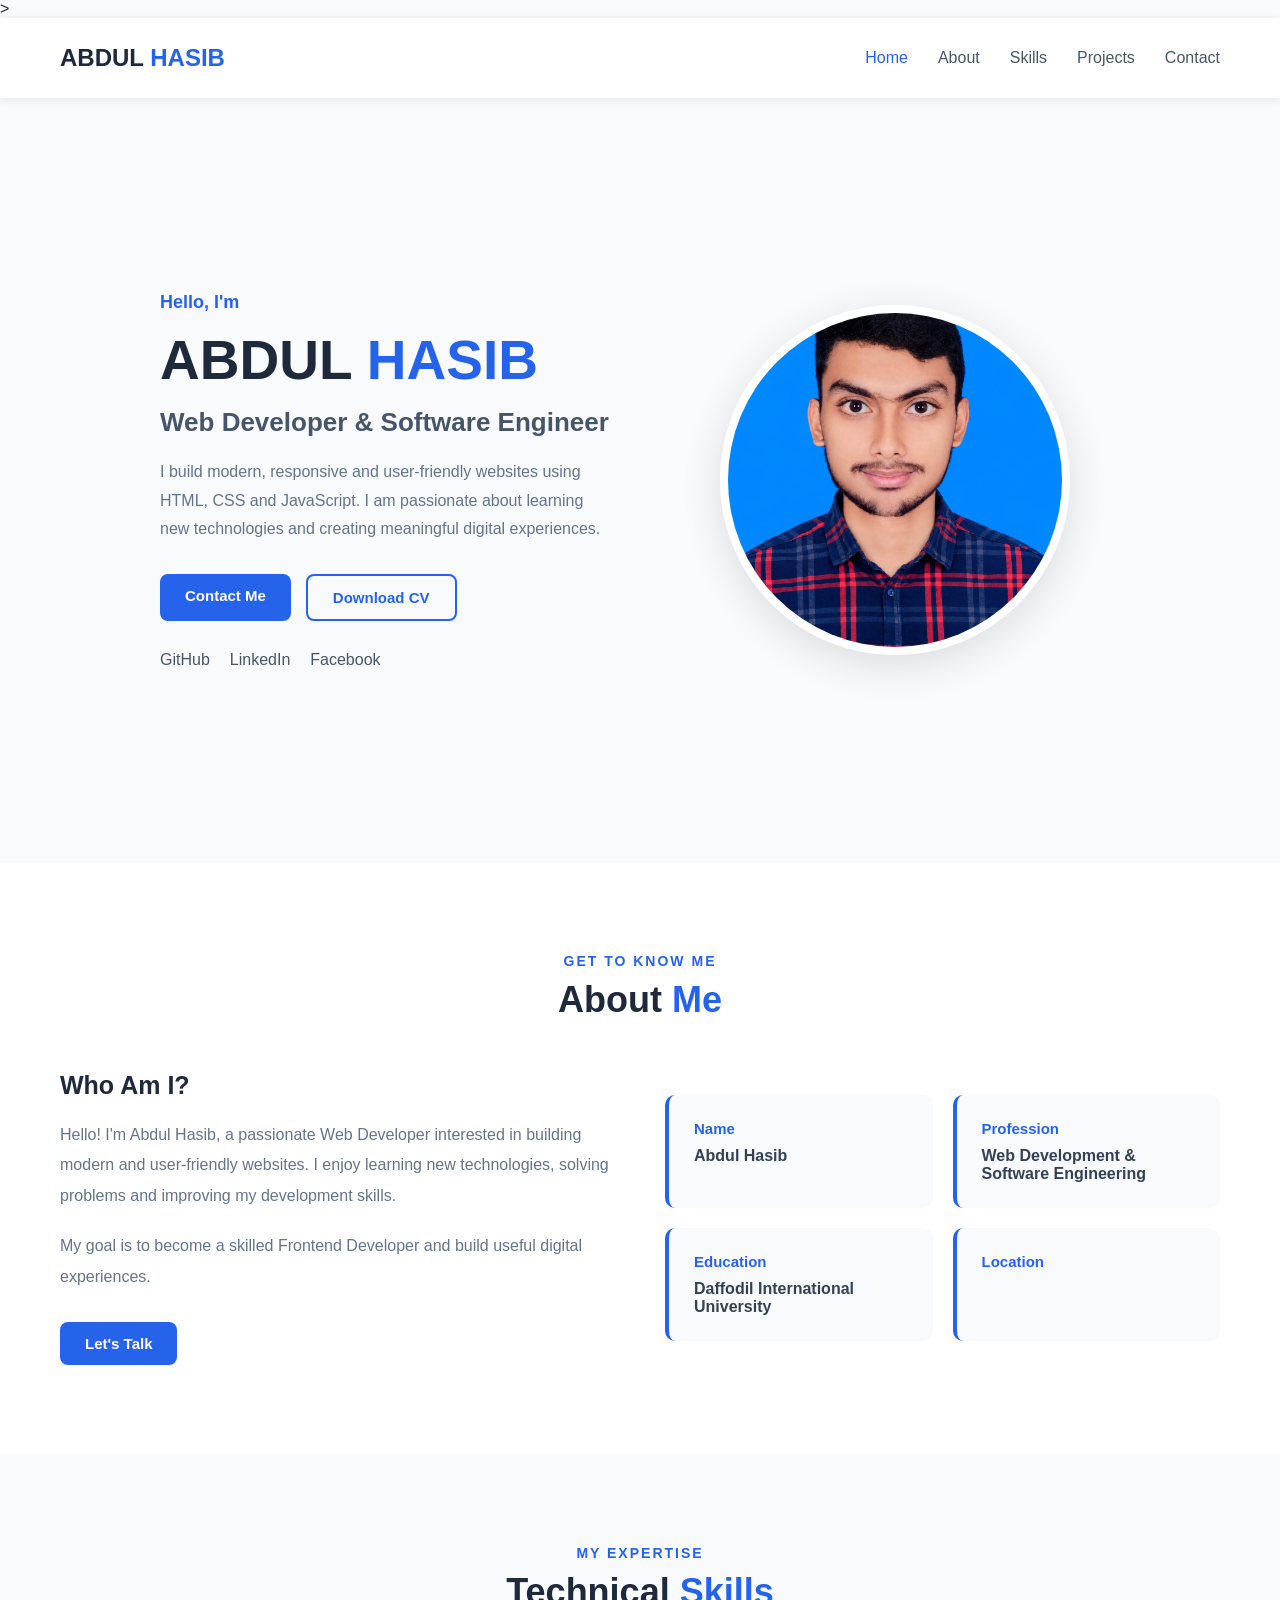
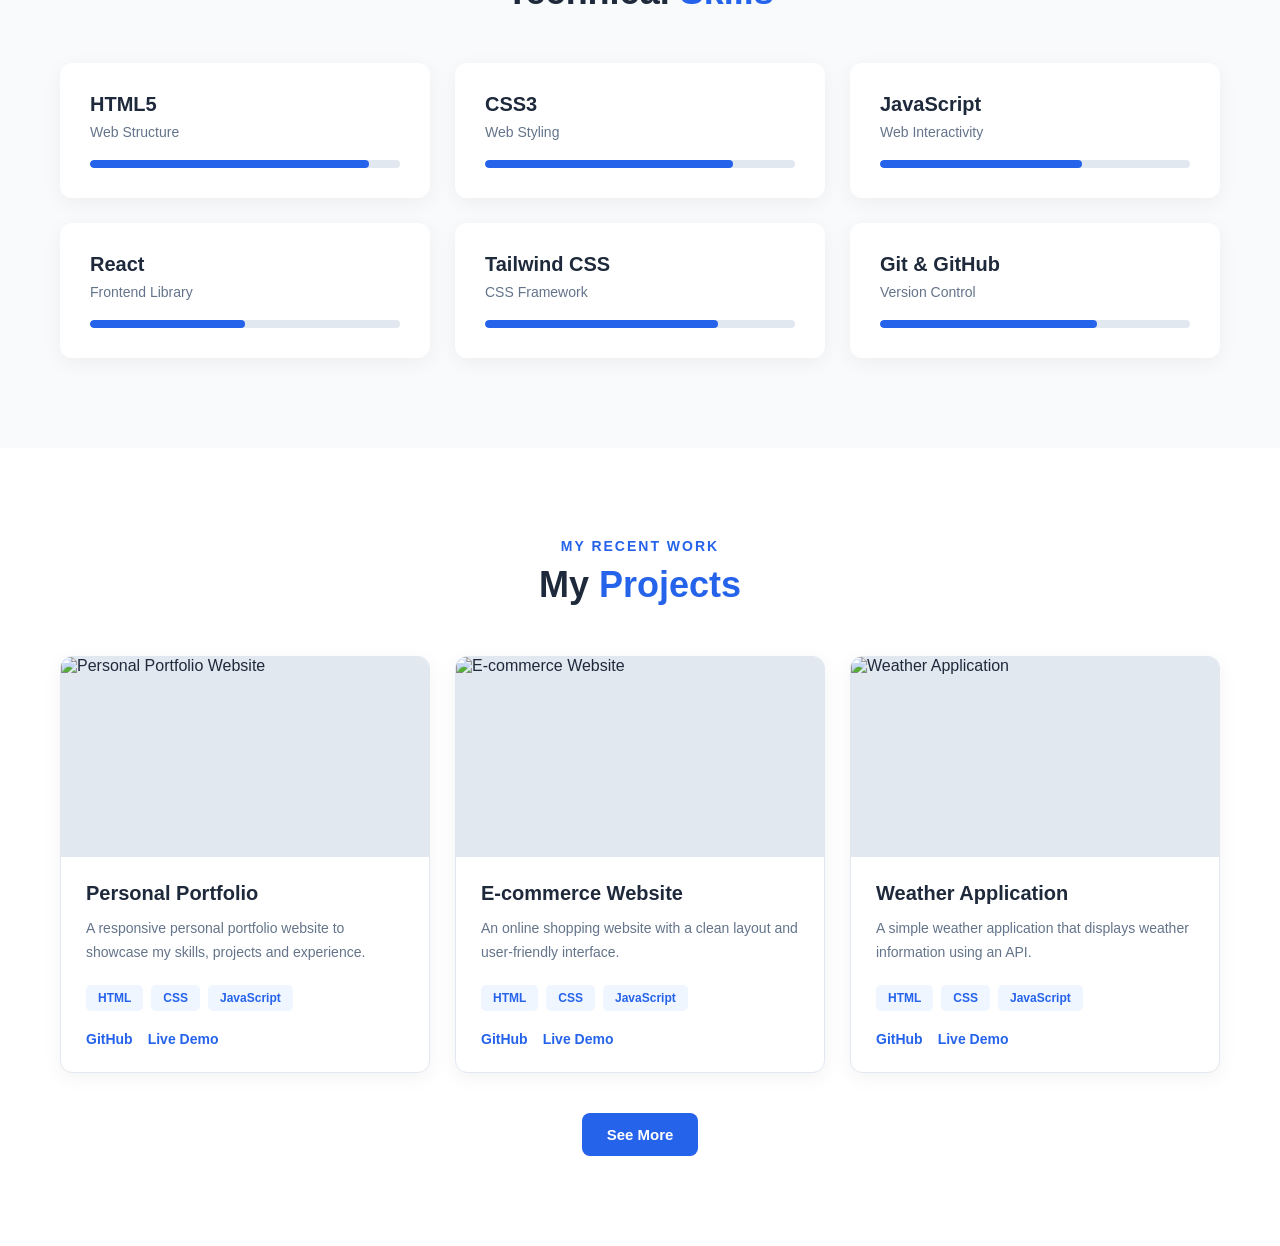
==== index.html @ dcef7f65 "first-git" ====
<!DOCTYPE html>
<html lang="en">

<head>>
    <meta charset="UTF-8">
    <meta name="viewport" content="width=device-width, initial-scale=1.0">
    <title>Abdul Hasib | Portfolio</title>
    <link rel="stylesheet" href="css/style.css">
    <link rel="icon" href="assets/images/favicon.png">

</head>

<body>

    <!-- Website Header -->
<header class="header">
    <nav class="navbar container">

        <!-- Logo -->
        <a href="#" class="logo">
            ABDUL <span>HASIB</span>
        </a>

        <!-- Navigation Menu -->
        <ul class="nav-menu" id="nav-menu">

            <li>
                <a href="#home" class="nav-link active">Home</a>
            </li>

            <li>
                <a href="#about" class="nav-link">About</a>
            </li>

            <li>
                <a href="#skills" class="nav-link">Skills</a>
            </li>

            <li>
                <a href="#projects" class="nav-link">Projects</a>
            </li>

            <li>
                <a href="#contact" class="nav-link">Contact</a>
            </li>

        </ul>

        <!-- Mobile Menu Button -->
        <button class="menu-toggle" id="menu-toggle" aria-label="Toggle navigation" aria-expanded="false">
            ☰
        </button>

    </nav>
</header>

    <!-- Main Content -->
<main>

    <!-- Hero Section -->
    <section class="hero" id="home">

        <div class="container hero-container">

            <!-- Hero Content -->
            <div class="hero-content">

                <p class="hero-greeting">
                    Hello, I'm
                </p>

                <h1>
                    ABDUL <span>HASIB</span>
                </h1>

                <h2>
                Web Developer & Software Engineer
                </h2>

                <p class="hero-description">
                    I build modern, responsive and user-friendly
                    websites using HTML, CSS and JavaScript.
                    I am passionate about learning new technologies
                    and creating meaningful digital experiences.
                </p>

                <!-- Hero Buttons -->
                <div class="hero-buttons">

                    <a href="#contact" class="btn btn-primary">
                        Contact Me
                    </a>

                    <a href="assets/hasib-resume.pdf" class="btn btn-outline" download>
                        Download CV
                    </a>

                </div>

                <!-- Social Links -->
                <div class="social-links">

                    <a href="https://github.com/" target="_blank" rel="noopener noreferrer">
                        GitHub
                    </a>

                    <a href="https://linkedin.com/" target="_blank" rel="noopener noreferrer">
                        LinkedIn
                    </a>

                    <a href="https://facebook.com/" target="_blank" rel="noopener noreferrer">
                        Facebook
                    </a>

                </div>

            </div>

            <!-- Hero Image -->
            <div class="hero-image">

                <img src="assets/images/profile.png" alt="Abdul Hasib Profile Picture">

            </div>

        </div>

    </section>

    <!-- About Section -->
    <section class="about section" id="about">
    
        <div class="container">
    
            <div class="section-heading">
                <p>GET TO KNOW ME</p>
                <h2>About <span>Me</span></h2>
            </div>
    
            <div class="about-content">
    
                <!-- About Text -->
                <div class="about-text">
    
                    <h3>Who Am I?</h3>
    
                    <p>
                        Hello! I'm Abdul Hasib, a passionate Web Developer
                        interested in building modern and user-friendly
                        websites.
    
                        I enjoy learning new technologies, solving problems
                        and improving my development skills.
                    </p>
    
                    <p>
                        My goal is to become a skilled Frontend Developer
                        and build useful digital experiences.
                    </p>
    
                    <a href="#contact" class="btn btn-primary">
                        Let's Talk
                    </a>
    
                </div>
    
                <!-- Personal Information -->
                <div class="about-info">
    
                    <div class="info-item">
                        <h4>Name</h4>
                        <p>Abdul Hasib</p>
                    </div>
    
                    <div class="info-item">
                        <h4>Profession</h4>
                        <p>Web Development & Software Engineering</p>
                    </div>
    
                    <div class="info-item">
                        <h4>Education</h4>
                        <p>Daffodil International University</p>
                    </div>
    
                    <div class="info-item">
                        <h4>Location</h4>
                    </div>
    
                </div>
    
            </div>
    
        </div>
    
    </section>
    <!-- Skills Section -->
    <section class="skills section" id="skills">
    
        <div class="container">
    
            <div class="section-heading">
                <p>MY EXPERTISE</p>
                <h2>Technical <span>Skills</span></h2>
            </div>
    
            <div class="skills-container">
    
                <!-- HTML -->
                <div class="skill-card">
                    <h3>HTML5</h3>
                    <p>Web Structure</p>
    
                    <div class="skill-bar">
                        <div class="skill-progress html"></div>
                    </div>
                </div>
    
                <!-- CSS -->
                <div class="skill-card">
                    <h3>CSS3</h3>
                    <p>Web Styling</p>
    
                    <div class="skill-bar">
                        <div class="skill-progress css"></div>
                    </div>
                </div>
    
                <!-- JavaScript -->
                <div class="skill-card">
                    <h3>JavaScript</h3>
                    <p>Web Interactivity</p>
    
                    <div class="skill-bar">
                        <div class="skill-progress javascript"></div>
                    </div>
                </div>
    
                <!-- React -->
                <div class="skill-card">
                    <h3>React</h3>
                    <p>Frontend Library</p>
    
                    <div class="skill-bar">
                        <div class="skill-progress react"></div>
                    </div>
                </div>
    
                <!-- Tailwind CSS -->
                <div class="skill-card">
                    <h3>Tailwind CSS</h3>
                    <p>CSS Framework</p>
    
                    <div class="skill-bar">
                        <div class="skill-progress tailwind"></div>
                    </div>
                </div>
    
                <!-- Git & GitHub -->
                <div class="skill-card">
                    <h3>Git & GitHub</h3>
                    <p>Version Control</p>
    
                    <div class="skill-bar">
                        <div class="skill-progress github"></div>
                    </div>
                </div>
    
            </div>
    
        </div>
    
    </section>
<!-- Projects Section -->
<section class="projects section" id="projects">

    <div class="container">

        <!-- Section Heading -->
        <div class="section-heading">
            <p>MY RECENT WORK</p>
            <h2>My <span>Projects</span></h2>
        </div>

        <!-- Projects Container -->
        <div class="projects-container">

            <!-- Project 1 -->
            <div class="project-card">

                <div class="project-image">
                    <img src="assets/images/project-1.jpg" alt="Personal Portfolio Website">
                </div>

                <div class="project-content">
                    <h3>Personal Portfolio</h3>

                    <p>
                        A responsive personal portfolio website
                        to showcase my skills, projects and experience.
                    </p>

                    <div class="project-tags">
                        <span>HTML</span>
                        <span>CSS</span>
                        <span>JavaScript</span>
                    </div>

                    <div class="project-links">
                        <a href="https://github.com/" target="_blank" rel="noopener noreferrer">GitHub</a>

                        <a href="#" target="_blank" rel="noopener noreferrer">Live Demo</a>
                    </div>
                </div>

            </div>

            <!-- Project 2 -->
            <div class="project-card">

                <div class="project-image">
                    <img src="assets/images/project-2.jpg" alt="E-commerce Website">
                </div>

                <div class="project-content">
                    <h3>E-commerce Website</h3>

                    <p>
                        An online shopping website with a clean
                        layout and user-friendly interface.
                    </p>

                    <div class="project-tags">
                        <span>HTML</span>
                        <span>CSS</span>
                        <span>JavaScript</span>
                    </div>

                    <div class="project-links">
                        <a href="https://github.com/" target="_blank" rel="noopener noreferrer">GitHub</a>

                        <a href="#" target="_blank" rel="noopener noreferrer">Live Demo</a>
                    </div>
                </div>

            </div>

            <!-- Project 3 -->
            <div class="project-card">

                <div class="project-image">
                    <img src="assets/images/project-3.jpg" alt="Weather Application">
                </div>

                <div class="project-content">
                    <h3>Weather Application</h3>

                    <p>
                        A simple weather application that displays
                        weather information using an API.
                    </p>

                    <div class="project-tags">
                        <span>HTML</span>
                        <span>CSS</span>
                        <span>JavaScript</span>
                    </div>

                    <div class="project-links">
                        <a href="https://github.com/" target="_blank" rel="noopener noreferrer">GitHub</a>

                        <a href="#" target="_blank" rel="noopener noreferrer">Live Demo</a>
                    </div>
                </div>

            </div>

            <!-- Hidden Projects -->
            <div class="project-card hidden-project">

                <div class="project-image">
                    <img src="assets/images/project-4.jpg" alt="Task Management Application">
                </div>

                <div class="project-content">
                    <h3>Task Management App</h3>

                    <p>
                        A task management application to organize
                        daily activities.
                    </p>

                    <div class="project-tags">
                        <span>HTML</span>
                        <span>CSS</span>
                        <span>JavaScript</span>
                    </div>

                    <div class="project-links">
                        <a href="https://github.com/" target="_blank" rel="noopener noreferrer">GitHub</a>

                        <a href="#" target="_blank" rel="noopener noreferrer">Live Demo</a>
                    </div>
                </div>

            </div>

        </div>

        <!-- See More Button -->
        <div class="projects-more">
            <button class="btn btn-primary" id="see-more-btn">
                See More
            </button>
        </div>

    </div>

</section>


</main>


    <!-- JavaScript File -->
    <script src="js/main.js" defer></script>

</body>

</html>
---- css/style.css ----
*{
    margin: 0;
    padding: 0;
    box-sizing: border-box;
}

body {
    font-family: Arial, sans-serif;
    background-color: #f8fafc;
    color: #1e293b;
}

/* Container */
.container {
    max-width: 1200px;
    margin: 0 auto;
    padding: 0 20px;
}

/* Header */
.header {
    width: 100%;
    background-color: #ffffff;
    box-shadow: 0 2px 10px rgba(0, 0, 0, 0.08);
    position: sticky;
    top: 0;
    z-index: 1000;
}

/* Navbar */
.navbar {
    min-height: 80px;
    display: flex;
    align-items: center;
    justify-content: space-between;
}

/* Logo */
.logo {
    font-size: 24px;
    font-weight: 800;
    color: #1e293b;
    text-decoration: none;
}

.logo span {
    color: #2563eb;
}

/* Navigation Menu */
.nav-menu {
    display: flex;
    align-items: center;
    gap: 30px;
    list-style: none;
}

/* Navigation Links */
.nav-link {
    text-decoration: none;
    color: #475569;
    font-size: 16px;
    font-weight: 500;
    transition: 0.3s;
}

.nav-link:hover,
.nav-link.active {
    color: #2563eb;
}

/* Mobile Button */
.menu-toggle {
    display: none;
    border: none;
    background: none;
    font-size: 28px;
    cursor: pointer;
    color: #1e293b;
}

/* Responsive Design */
@media (max-width: 768px) {

    .menu-toggle {
        display: block;
    }

    .nav-menu {
        display: none;
        position: absolute;
        top: 80px;
        left: 0;
        width: 100%;
        background-color: #ffffff;
        flex-direction: column;
        align-items: center;
        padding: 25px 0;
        gap: 25px;
        box-shadow: 0 5px 10px rgba(0, 0, 0, 0.08);
    }

    .nav-menu.show {
        display: flex;
    }
}

.hero {
    min-height: 85vh;
    display: flex;
    align-items: center;
    padding: 80px 0;
    background-color: #f8fafc;
}

.hero-container {
    display: flex;
    align-items: center;
    justify-content: space-between;
    gap: 60px;
}

/* Hero Content */

.hero-content {
    flex: 1;
}

.hero-greeting {
    color: #2563eb;
    font-size: 18px;
    font-weight: 600;
    margin-bottom: 15px;
}

.hero-content h1 {
    font-size: 55px;
    font-weight: 800;
    color: #1e293b;
    margin-bottom: 15px;
}

.hero-content h1 span {
    color: #2563eb;
}

.hero-content h2 {
    font-size: 26px;
    color: #475569;
    margin-bottom: 20px;
}

.hero-description {
    max-width: 550px;
    color: #64748b;
    font-size: 16px;
    line-height: 1.8;
    margin-bottom: 30px;
}

/* Hero Buttons */

.hero-buttons {
    display: flex;
    gap: 15px;
    margin-bottom: 30px;
}

.btn {
    display: inline-block;
    padding: 13px 25px;
    border-radius: 8px;
    text-decoration: none;
    font-size: 15px;
    font-weight: 600;
    transition: 0.3s;
}

.btn-primary {
    background-color: #2563eb;
    color: #ffffff;
}

.btn-primary:hover {
    background-color: #1d4ed8;
    transform: translateY(-3px);
}

.btn-outline {
    border: 2px solid #2563eb;
    color: #2563eb;
}

.btn-outline:hover {
    background-color: #2563eb;
    color: #ffffff;
}

/* Social Links */

.social-links {
    display: flex;
    gap: 20px;
}

.social-links a {
    color: #475569;
    text-decoration: none;
    font-weight: 500;
    transition: 0.3s;
}

.social-links a:hover {
    color: #2563eb;
}

/* Hero Image */

.hero-image {
    flex: 1;
    display: flex;
    justify-content: center;
}

.hero-image img {
    width: 350px;
    height: 350px;
    object-fit: cover;
    border-radius: 50%;
    border: 8px solid #ffffff;
    box-shadow: 0 10px 40px rgba(0, 0, 0, 0.12);
}

/* Responsive Design */

@media (max-width: 768px) {

    .hero {
        padding: 60px 0;
    }

    .hero-container {
        flex-direction: column-reverse;
        text-align: center;
        gap: 40px;
    }

    .hero-content h1 {
        font-size: 38px;
    }

    .hero-content h2 {
        font-size: 21px;
    }

    .hero-description {
        margin-left: auto;
        margin-right: auto;
    }

    .hero-buttons,
    .social-links {
        justify-content: center;
        flex-wrap: wrap;
    }

    .hero-image img {
        width: 250px;
        height: 250px;
    }
}

/* =========================
   COMMON SECTION STYLE
========================= */

.section {
    padding: 90px 0;
}

.section-heading {
    text-align: center;
    margin-bottom: 50px;
}

.section-heading p {
    color: #2563eb;
    font-size: 14px;
    font-weight: 700;
    letter-spacing: 2px;
    margin-bottom: 10px;
}

.section-heading h2 {
    font-size: 36px;
    color: #1e293b;
}

.section-heading h2 span {
    color: #2563eb;
}


/* =========================
   ABOUT SECTION
========================= */

.about {
    background-color: #ffffff;
}

.about-content {
    display: grid;
    grid-template-columns: 1fr 1fr;
    gap: 50px;
    align-items: center;
}

.about-text h3 {
    font-size: 25px;
    color: #1e293b;
    margin-bottom: 20px;
}

.about-text p {
    color: #64748b;
    line-height: 1.9;
    margin-bottom: 20px;
}

.about-text .btn {
    margin-top: 10px;
}

.about-info {
    display: grid;
    grid-template-columns: 1fr 1fr;
    gap: 20px;
}

.info-item {
    padding: 25px;
    background-color: #f8fafc;
    border-radius: 10px;
    border-left: 4px solid #2563eb;
}

.info-item h4 {
    color: #2563eb;
    font-size: 15px;
    margin-bottom: 10px;
}

.info-item p {
    color: #334155;
    font-weight: 600;
}


/* =========================
   SKILLS SECTION
========================= */

.skills {
    background-color: #f8fafc;
}

.skills-container {
    display: grid;
    grid-template-columns: repeat(3, 1fr);
    gap: 25px;
}

.skill-card {
    background-color: #ffffff;
    padding: 30px;
    border-radius: 12px;
    box-shadow: 0 5px 20px rgba(0, 0, 0, 0.05);
    transition: 0.3s;
}

.skill-card:hover {
    transform: translateY(-5px);
    box-shadow: 0 10px 25px rgba(0, 0, 0, 0.1);
}

.skill-card h3 {
    color: #1e293b;
    font-size: 20px;
    margin-bottom: 8px;
}

.skill-card p {
    color: #64748b;
    font-size: 14px;
    margin-bottom: 20px;
}


/* Skill Progress Bar */

.skill-bar {
    width: 100%;
    height: 8px;
    background-color: #e2e8f0;
    border-radius: 10px;
    overflow: hidden;
}

.skill-progress {
    height: 100%;
    background-color: #2563eb;
    border-radius: 10px;
}

/* Demo Widths */

.html {
    width: 90%;
}

.css {
    width: 80%;
}

.javascript {
    width: 65%;
}

.react {
    width: 50%;
}

.tailwind {
    width: 75%;
}

.github {
    width: 70%;
}


/* =========================
   RESPONSIVE DESIGN
========================= */

@media (max-width: 768px) {

    .section {
        padding: 65px 0;
    }

    .section-heading h2 {
        font-size: 29px;
    }

    .about-content {
        grid-template-columns: 1fr;
        gap: 35px;
    }

    .skills-container {
        grid-template-columns: repeat(2, 1fr);
    }

}

@media (max-width: 480px) {

    .about-info {
        grid-template-columns: 1fr;
    }

    .skills-container {
        grid-template-columns: 1fr;
    }

}

/* =========================
   PROJECTS SECTION
========================= */

.projects {
    background-color: #ffffff;
}

/* Projects Grid */

.projects-container {
    display: grid;
    grid-template-columns: repeat(3, 1fr);
    gap: 25px;
}

/* Project Card */

.project-card {
    background-color: #ffffff;
    border-radius: 12px;
    overflow: hidden;
    border: 1px solid #e2e8f0;
    box-shadow: 0 5px 20px rgba(0, 0, 0, 0.05);
    transition: 0.3s;
}

.project-card:hover {
    transform: translateY(-7px);
    box-shadow: 0 12px 30px rgba(0, 0, 0, 0.1);
}

/* Project Image */

.project-image {
    width: 100%;
    height: 200px;
    overflow: hidden;
    background-color: #e2e8f0;
}

.project-image img {
    width: 100%;
    height: 100%;
    object-fit: cover;
    transition: 0.4s;
}

.project-card:hover .project-image img {
    transform: scale(1.05);
}

/* Project Content */

.project-content {
    padding: 25px;
}

.project-content h3 {
    color: #1e293b;
    font-size: 20px;
    margin-bottom: 12px;
}

.project-content p {
    color: #64748b;
    font-size: 14px;
    line-height: 1.7;
    margin-bottom: 20px;
}

/* Technology Tags */

.project-tags {
    display: flex;
    flex-wrap: wrap;
    gap: 8px;
    margin-bottom: 20px;
}

.project-tags span {
    padding: 6px 12px;
    background-color: #eff6ff;
    color: #2563eb;
    border-radius: 5px;
    font-size: 12px;
    font-weight: 600;
}

/* Project Links */

.project-links {
    display: flex;
    gap: 15px;
}

.project-links a {
    text-decoration: none;
    color: #2563eb;
    font-size: 14px;
    font-weight: 600;
    transition: 0.3s;
}

.project-links a:hover {
    color: #1d4ed8;
    text-decoration: underline;
}

/* Hidden Projects */

.hidden-project {
    display: none;
}

.hidden-project.show-project {
    display: block;
}

/* See More Button */

.projects-more {
    text-align: center;
    margin-top: 40px;
}

.projects-more button {
    border: none;
    cursor: pointer;
}

/* Responsive Design */

@media (max-width: 992px) {

    .projects-container {
        grid-template-columns: repeat(2, 1fr);
    }

}

@media (max-width: 576px) {

    .projects-container {
        grid-template-columns: 1fr;
    }

    .project-image {
        height: 220px;
    }

}
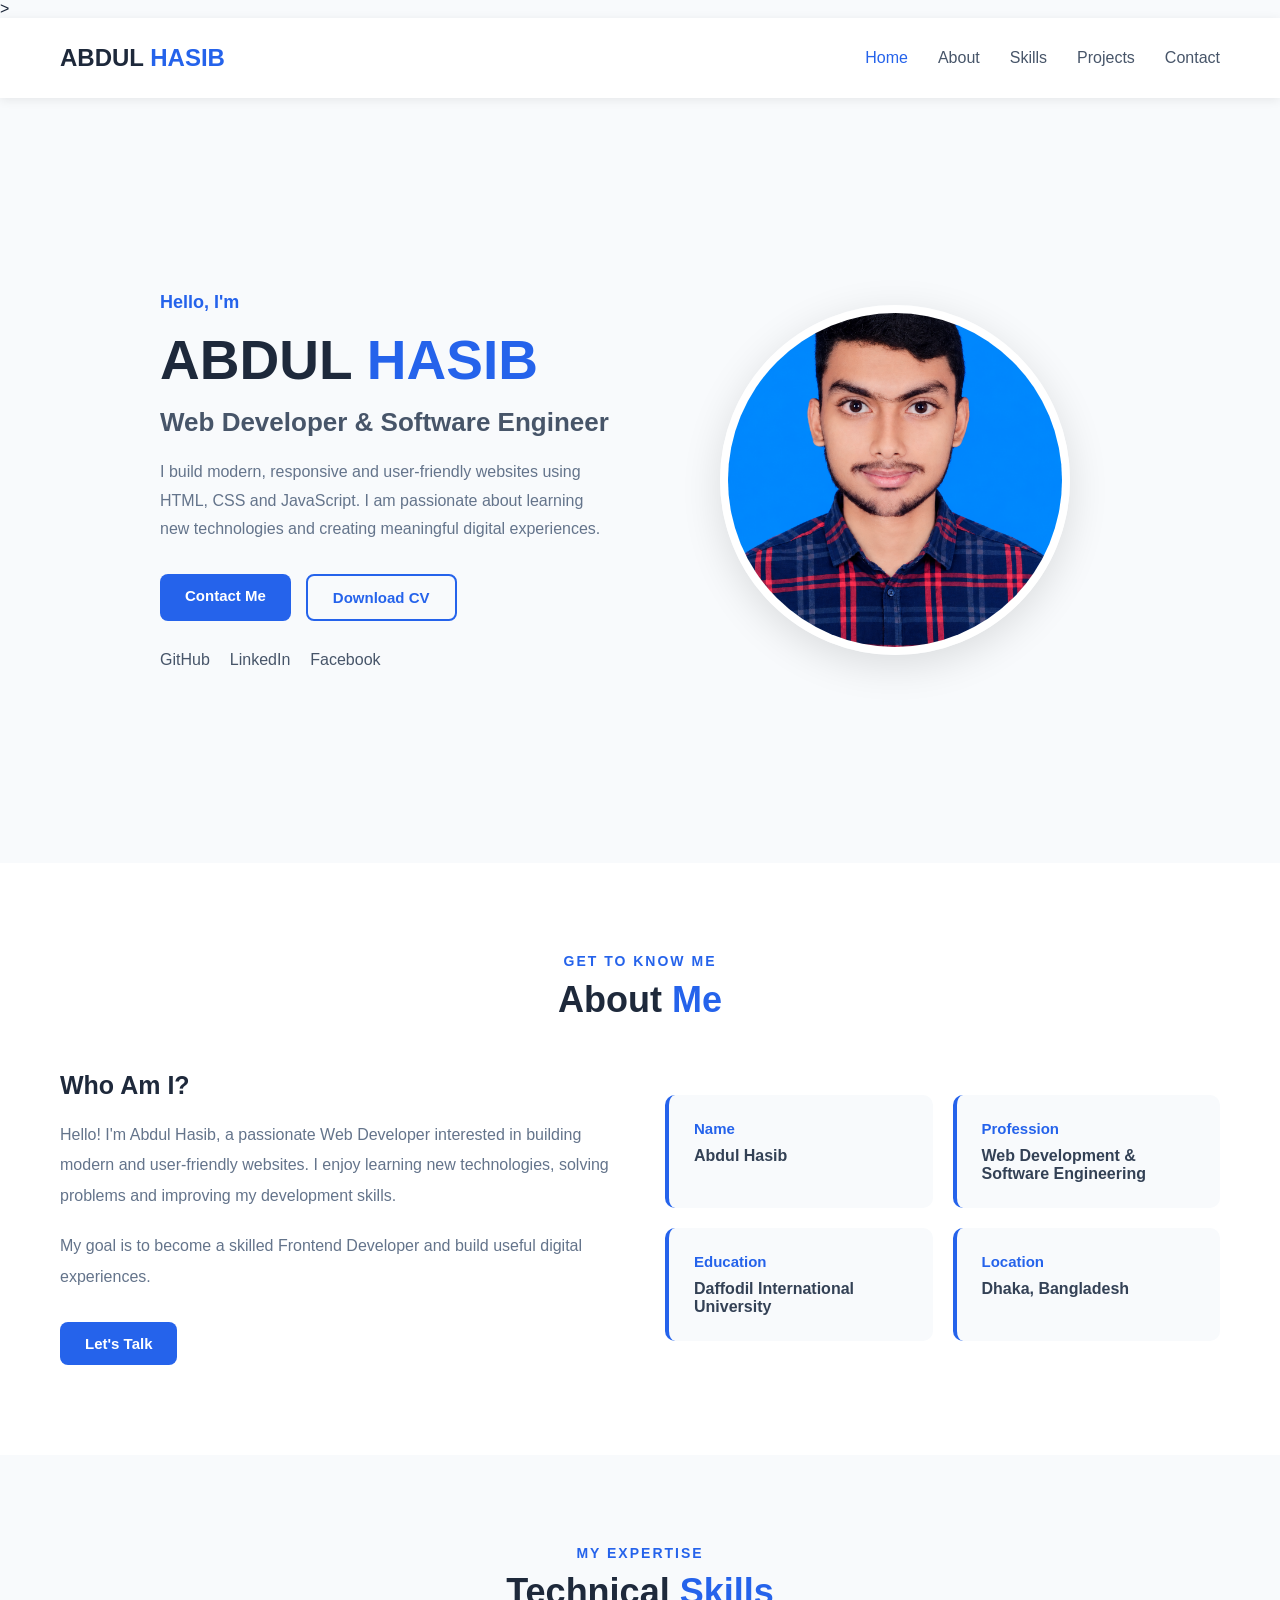
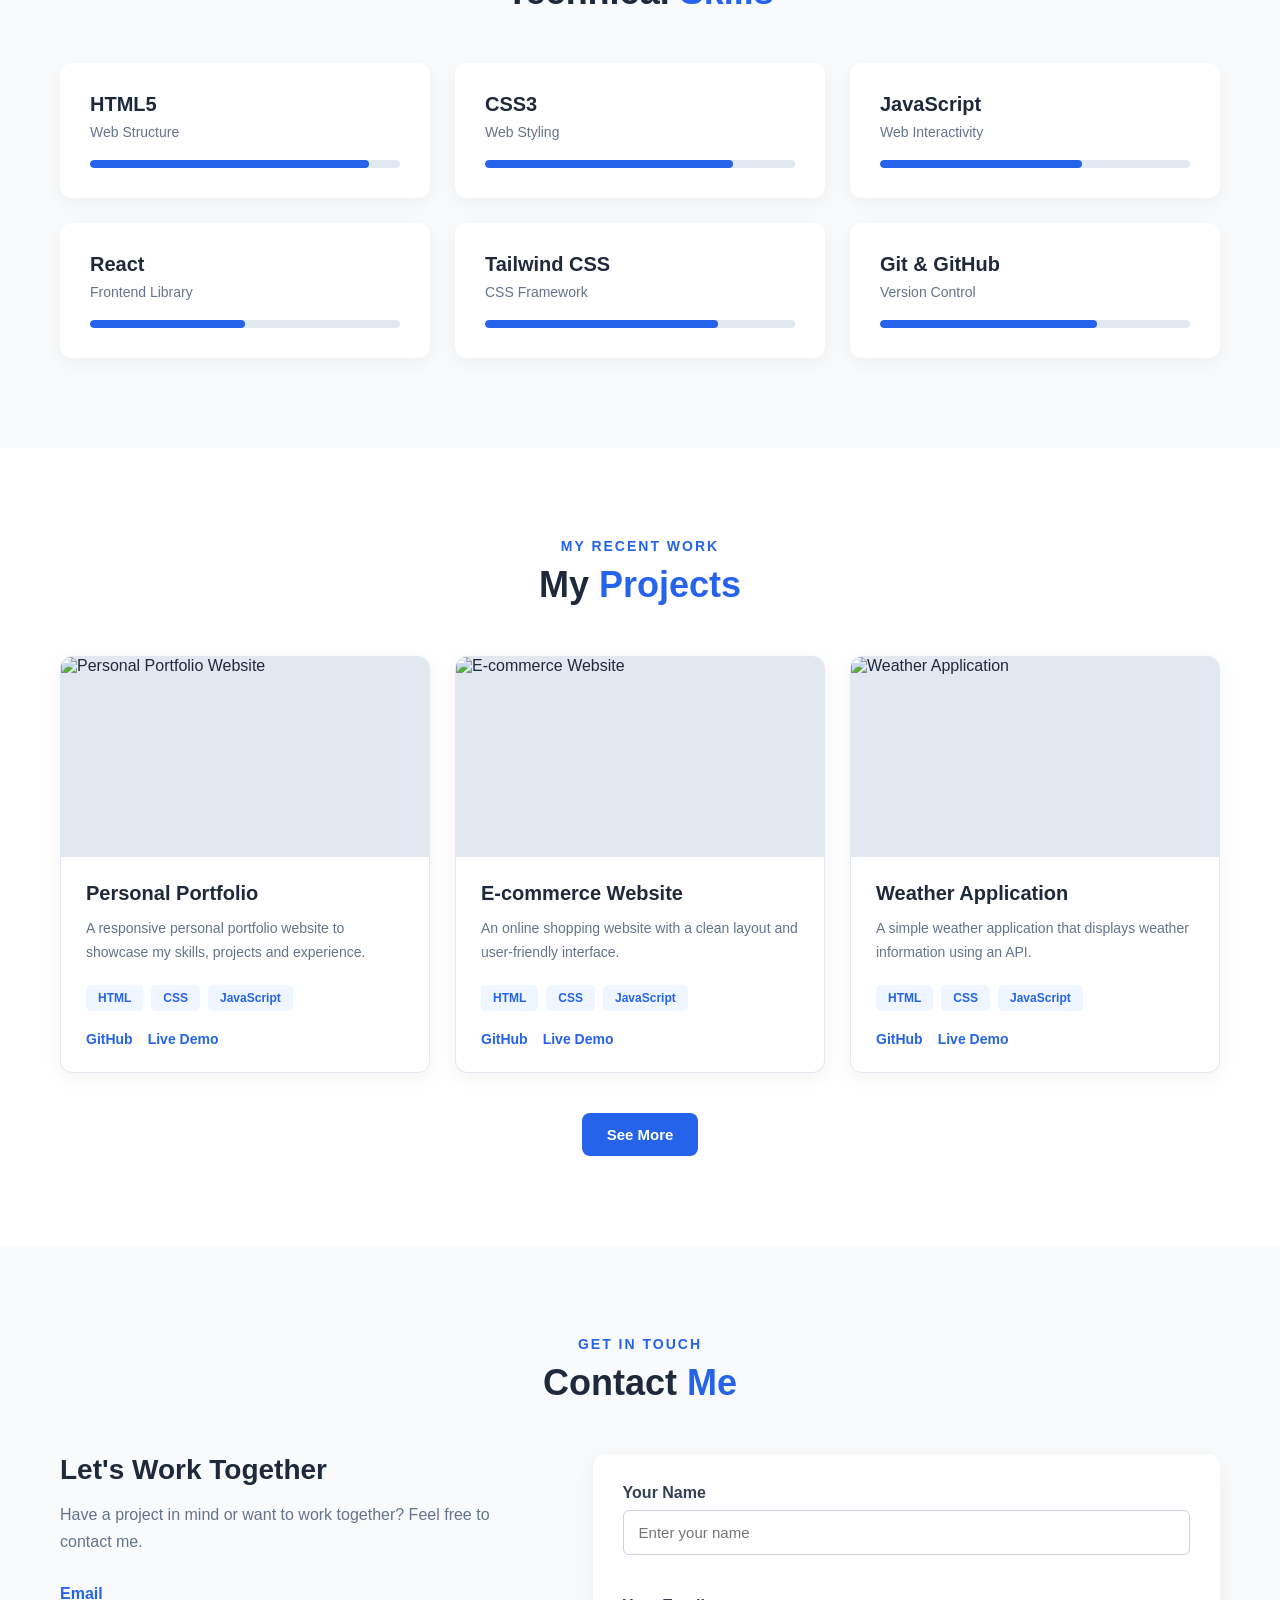
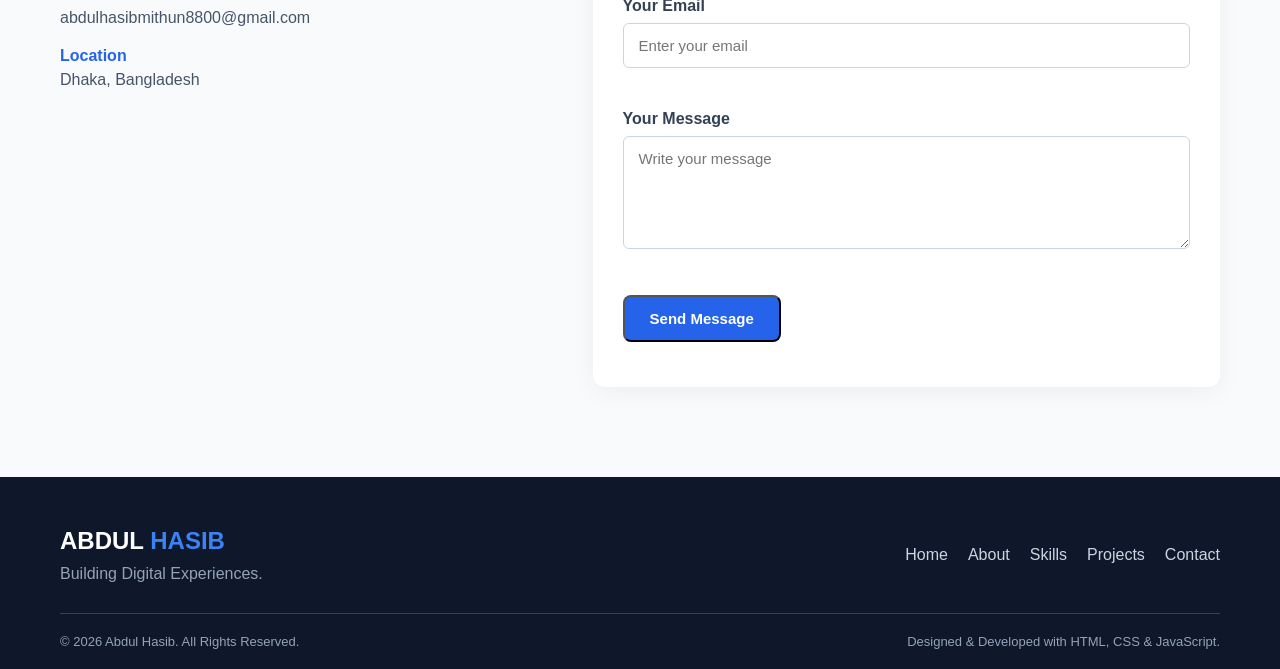
==== commit 2672b089: "footer add" ====
--- a/index.html
+++ b/index.html
@@ -184,6 +184,7 @@
     
                     <div class="info-item">
                         <h4>Location</h4>
+                        <p>Dhaka, Bangladesh</p>
                     </div>
     
                 </div>
@@ -417,6 +418,110 @@
 
 </section>
 
+<!-- Contact Section -->
+<section class="contact section" id="contact">
+  <div class="container">
+
+    <div class="section-heading">
+      <p>GET IN TOUCH</p>
+      <h2>Contact <span>Me</span></h2>
+    </div>
+
+    <div class="contact-container">
+
+      <div class="contact-info">
+        <h3>Let's Work Together</h3>
+        <p>
+          Have a project in mind or want to work together?
+          Feel free to contact me.
+        </p>
+
+        <div class="contact-item">
+          <h4>Email</h4>
+          <p>abdulhasibmithun8800@gmail.com</p>
+        </div>
+
+        <div class="contact-item">
+          <h4>Location</h4>
+          <p>Dhaka, Bangladesh</p>
+        </div>
+      </div>
+
+      <form id="contact-form" class="contact-form" novalidate>
+
+        <div class="form-group">
+          <label for="name">Your Name</label>
+          <input
+            type="text"
+            id="name"
+            placeholder="Enter your name"
+          >
+          <small class="error-message"></small>
+        </div>
+
+        <div class="form-group">
+          <label for="email">Your Email</label>
+          <input
+            type="text"
+            id="email"
+            placeholder="Enter your email"
+          >
+          <small class="error-message"></small>
+        </div>
+
+        <div class="form-group">
+          <label for="message">Your Message</label>
+          <textarea
+            id="message"
+            rows="5"
+            placeholder="Write your message"
+          ></textarea>
+          <small class="error-message"></small>
+        </div>
+
+        <button type="submit" class="btn btn-primary">
+          Send Message
+        </button>
+
+        <p id="form-status" role="status"></p>
+
+      </form>
+
+    </div>
+  </div>
+</section>
+<!-- Footer -->
+<footer class="footer">
+    <div class="container">
+
+        <div class="footer-content">
+
+            <div class="footer-logo">
+                <h2>ABDUL <span>HASIB</span></h2>
+                <p>Building Digital Experiences.</p>
+            </div>
+
+            <div class="footer-links">
+                <a href="#home">Home</a>
+                <a href="#about">About</a>
+                <a href="#skills">Skills</a>
+                <a href="#projects">Projects</a>
+                <a href="#contact">Contact</a>
+            </div>
+
+        </div>
+
+        <div class="footer-bottom">
+            <p>
+                &copy; 2026 Abdul Hasib.
+                All Rights Reserved.
+            </p>
+            <p>Designed & Developed with HTML, CSS & JavaScript.</p>
+        </div>
+
+    </div>
+</footer>
+
 
 </main>
 
--- a/css/style.css
+++ b/css/style.css
@@ -629,3 +629,201 @@
     }
 
 }
+
+/* Contact Section */
+.contact {
+  background-color: #f8fafc;
+}
+
+.contact-container {
+  display: grid;
+  grid-template-columns: 1fr 1.3fr;
+  gap: 50px;
+  align-items: start;
+}
+
+.contact-info h3 {
+  font-size: 28px;
+  color: #1e293b;
+  margin-bottom: 15px;
+}
+
+.contact-info > p {
+  color: #64748b;
+  line-height: 1.7;
+  margin-bottom: 30px;
+}
+
+.contact-item {
+  margin-bottom: 20px;
+}
+
+.contact-item h4 {
+  color: #2563eb;
+  margin-bottom: 6px;
+}
+
+.contact-item p {
+  color: #475569;
+}
+
+.contact-form {
+  background: #fff;
+  padding: 30px;
+  border-radius: 12px;
+  box-shadow: 0 5px 25px rgba(0, 0, 0, 0.05);
+}
+
+.form-group {
+  margin-bottom: 20px;
+}
+
+.form-group label {
+  display: block;
+  margin-bottom: 8px;
+  font-weight: 600;
+  color: #334155;
+}
+
+.form-group input,
+.form-group textarea {
+  width: 100%;
+  padding: 13px 15px;
+  border: 1px solid #cbd5e1;
+  border-radius: 6px;
+  font-size: 15px;
+  font-family: inherit;
+  outline: none;
+}
+
+.form-group input:focus,
+.form-group textarea:focus {
+  border-color: #2563eb;
+}
+
+.form-group textarea {
+  resize: vertical;
+}
+
+.error-message {
+  display: block;
+  color: #dc2626;
+  font-size: 13px;
+  margin-top: 6px;
+  min-height: 16px;
+}
+
+.form-group .invalid {
+  border-color: #dc2626;
+}
+
+#form-status {
+  margin-top: 15px;
+  font-size: 14px;
+  color: #15803d;
+}
+
+/* Responsive Contact */
+@media (max-width: 768px) {
+  .contact-container {
+    grid-template-columns: 1fr;
+    gap: 30px;
+  }
+
+  .contact-form {
+    padding: 20px;
+  }
+}
+
+.contact-social {
+  margin-top: 30px;
+}
+
+.contact-social h4 {
+  margin-bottom: 12px;
+  color: #1e293b;
+}
+
+.contact-social .social-links {
+  display: flex;
+  flex-wrap: wrap;
+  gap: 15px;
+}
+
+.contact-social .social-links a {
+  text-decoration: none;
+  color: #2563eb;
+  font-weight: 600;
+  transition: 0.3s;
+}
+
+.contact-social .social-links a:hover {
+  color: #1d4ed8;
+}
+
+/* Footer */
+.footer {
+  background-color: #0f172a;
+  color: #cbd5e1;
+  padding: 50px 0 20px;
+}
+
+.footer-content {
+  display: flex;
+  justify-content: space-between;
+  align-items: center;
+  gap: 30px;
+  padding-bottom: 30px;
+}
+
+.footer-logo h2 {
+  color: #fff;
+  font-size: 24px;
+  margin-bottom: 10px;
+}
+
+.footer-logo h2 span {
+  color: #3b82f6;
+}
+
+.footer-logo p {
+  color: #94a3b8;
+}
+
+.footer-links {
+  display: flex;
+  flex-wrap: wrap;
+  gap: 20px;
+}
+
+.footer-links a {
+  color: #cbd5e1;
+  text-decoration: none;
+  transition: 0.3s;
+}
+
+.footer-links a:hover {
+  color: #3b82f6;
+}
+
+.footer-bottom {
+  border-top: 1px solid #334155;
+  padding-top: 20px;
+  display: flex;
+  justify-content: space-between;
+  gap: 15px;
+  flex-wrap: wrap;
+  font-size: 13px;
+  color: #94a3b8;
+}
+
+@media (max-width: 768px) {
+  .footer-content {
+    flex-direction: column;
+    align-items: flex-start;
+  }
+
+  .footer-bottom {
+    flex-direction: column;
+  }
+}
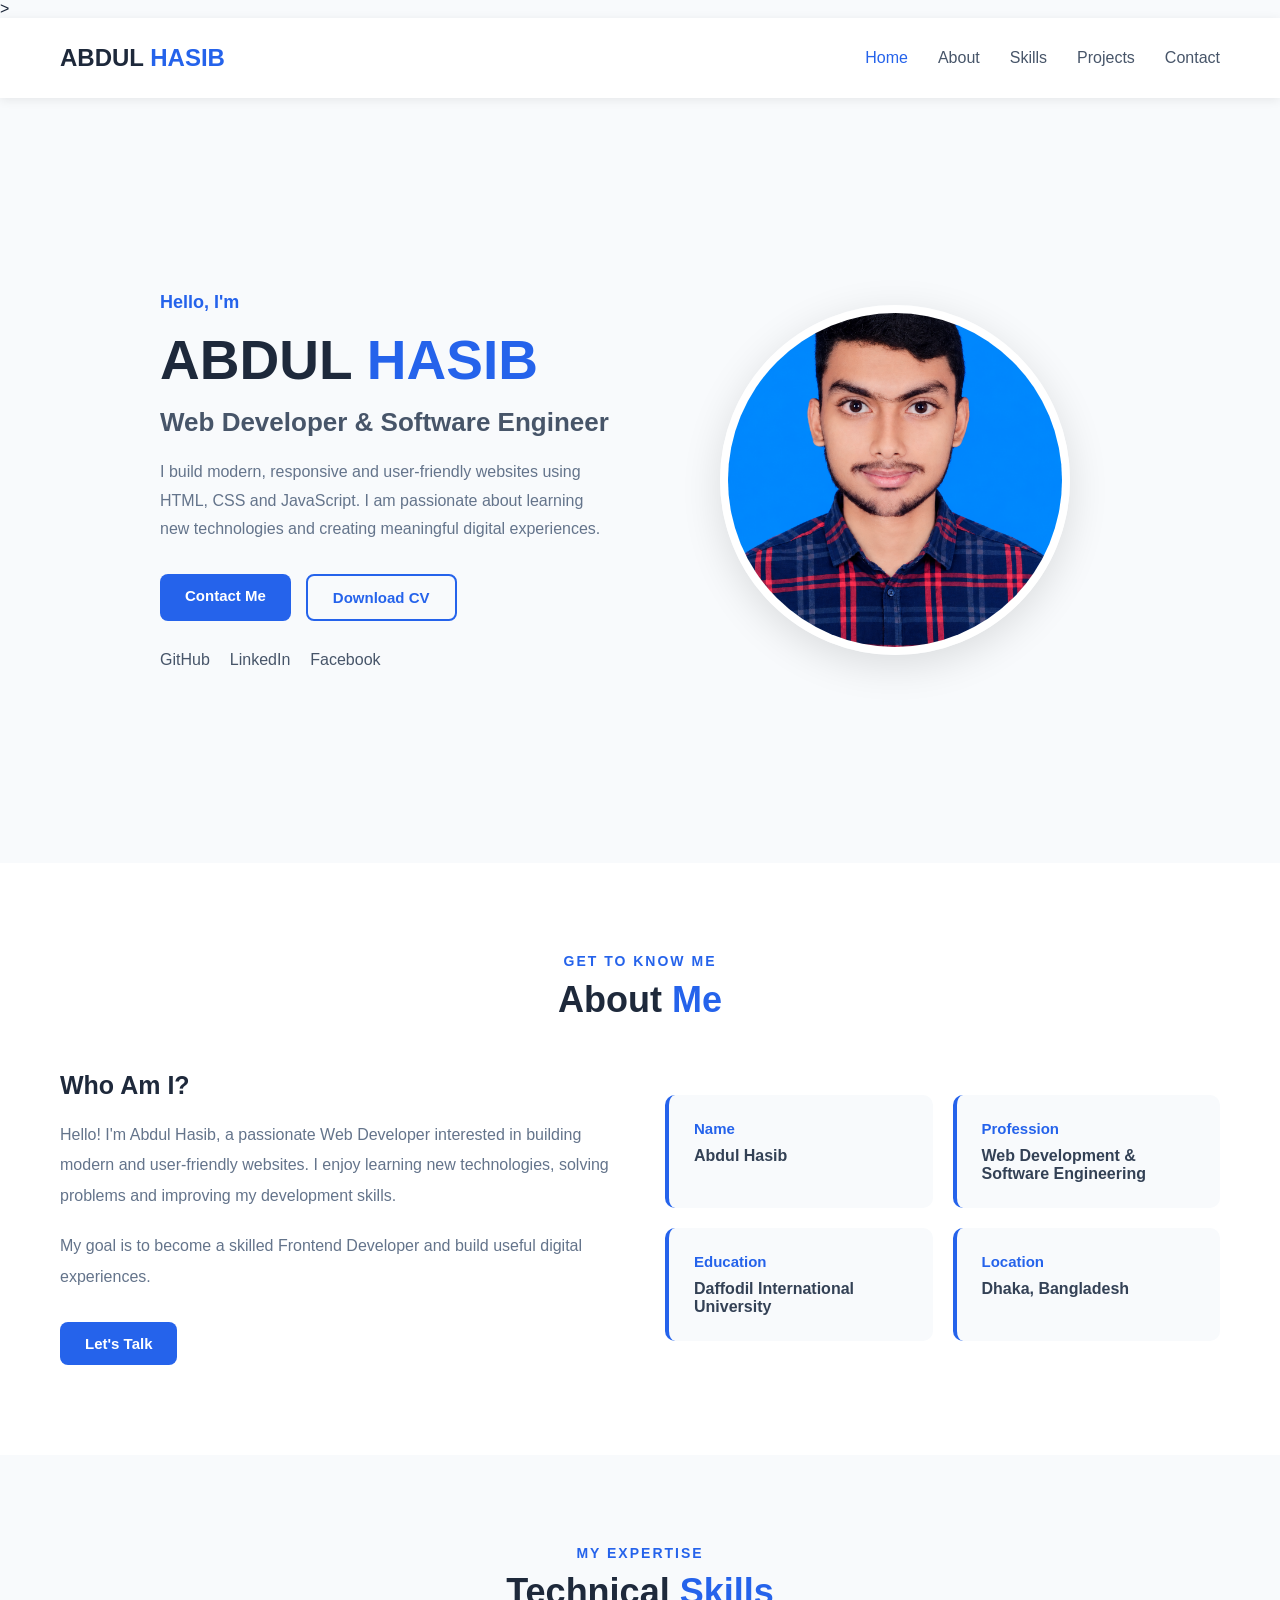
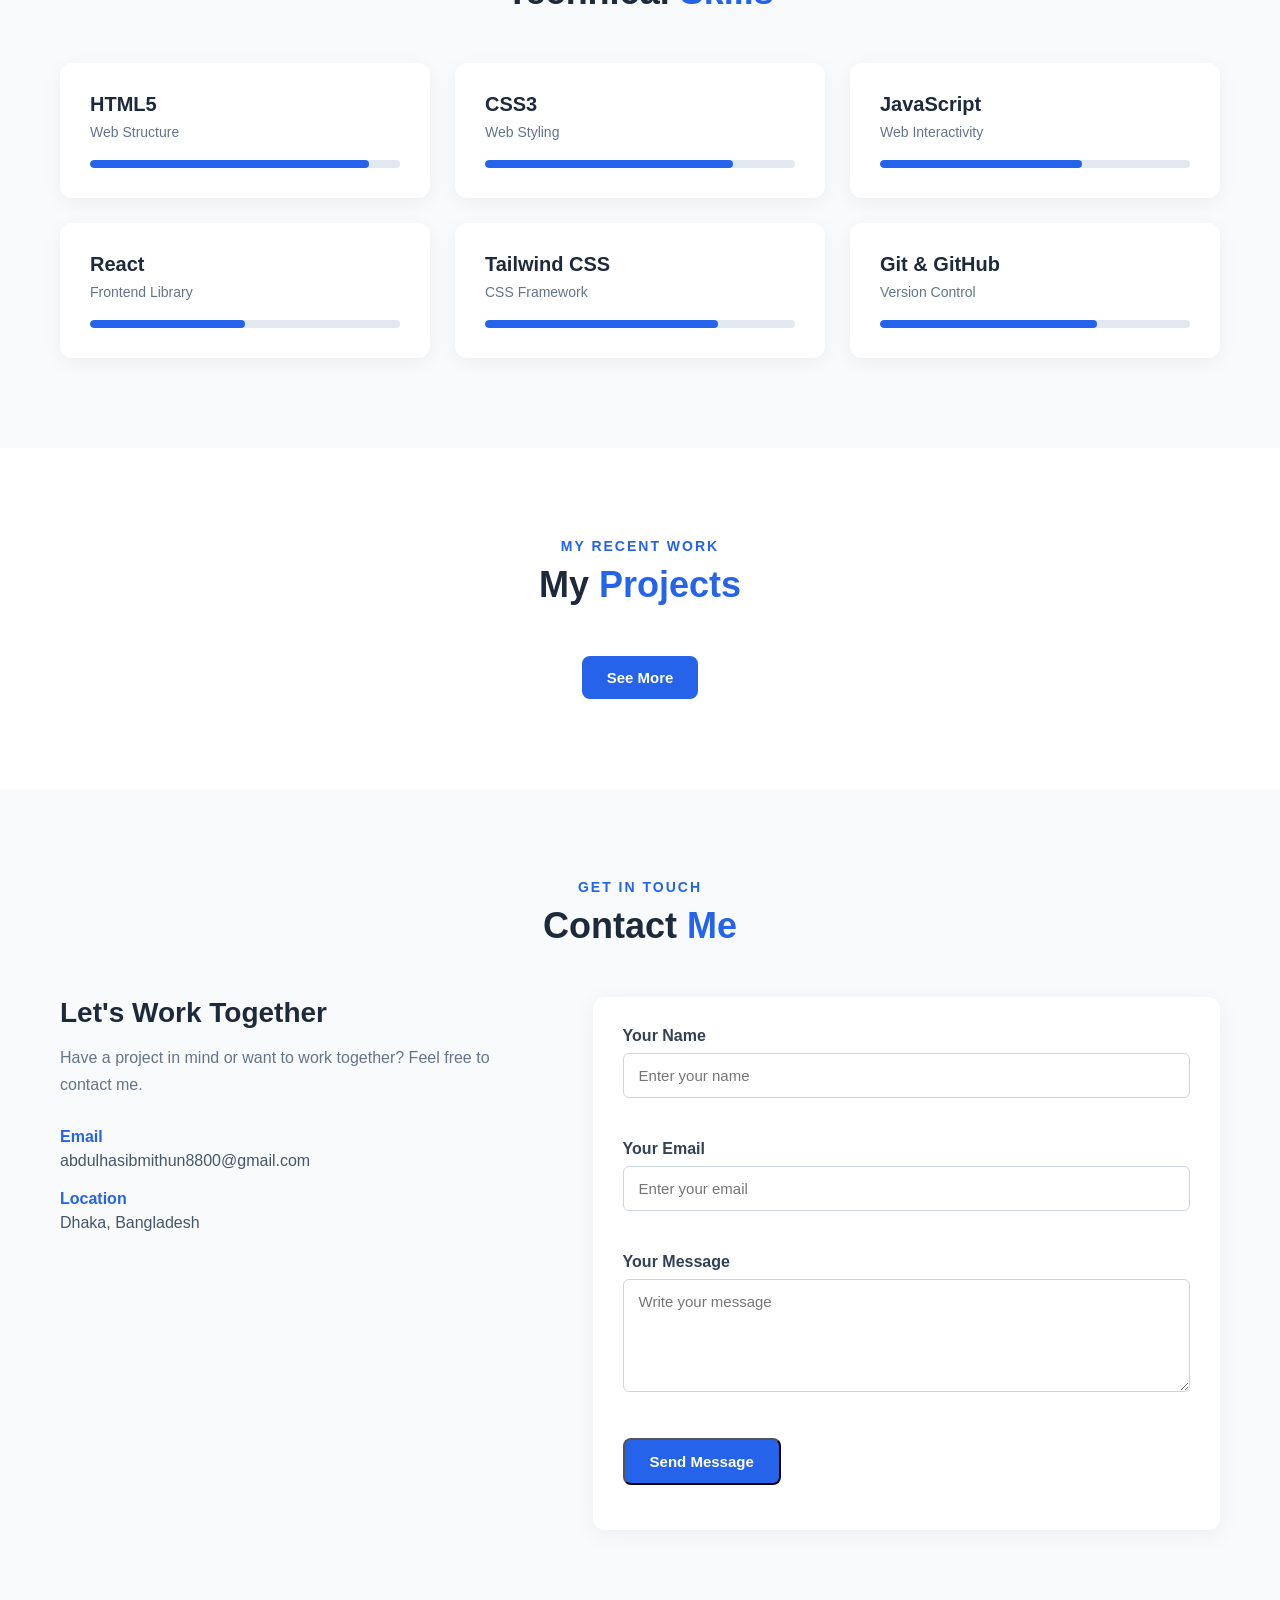
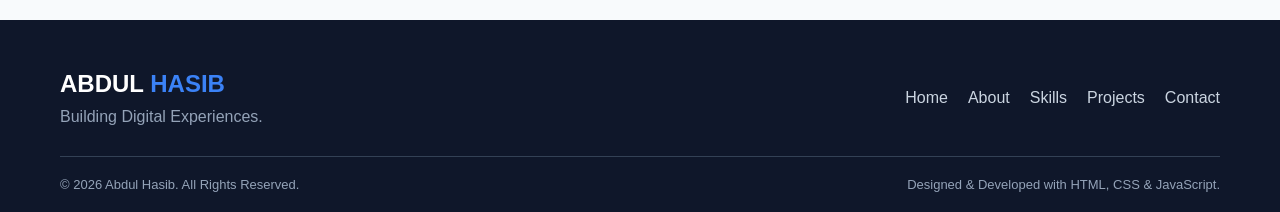
==== commit 6068519f: "final push" ====
--- a/index.html
+++ b/index.html
@@ -281,132 +281,6 @@
             <p>MY RECENT WORK</p>
             <h2>My <span>Projects</span></h2>
         </div>
-
-        <!-- Projects Container -->
-        <div class="projects-container">
-
-            <!-- Project 1 -->
-            <div class="project-card">
-
-                <div class="project-image">
-                    <img src="assets/images/project-1.jpg" alt="Personal Portfolio Website">
-                </div>
-
-                <div class="project-content">
-                    <h3>Personal Portfolio</h3>
-
-                    <p>
-                        A responsive personal portfolio website
-                        to showcase my skills, projects and experience.
-                    </p>
-
-                    <div class="project-tags">
-                        <span>HTML</span>
-                        <span>CSS</span>
-                        <span>JavaScript</span>
-                    </div>
-
-                    <div class="project-links">
-                        <a href="https://github.com/" target="_blank" rel="noopener noreferrer">GitHub</a>
-
-                        <a href="#" target="_blank" rel="noopener noreferrer">Live Demo</a>
-                    </div>
-                </div>
-
-            </div>
-
-            <!-- Project 2 -->
-            <div class="project-card">
-
-                <div class="project-image">
-                    <img src="assets/images/project-2.jpg" alt="E-commerce Website">
-                </div>
-
-                <div class="project-content">
-                    <h3>E-commerce Website</h3>
-
-                    <p>
-                        An online shopping website with a clean
-                        layout and user-friendly interface.
-                    </p>
-
-                    <div class="project-tags">
-                        <span>HTML</span>
-                        <span>CSS</span>
-                        <span>JavaScript</span>
-                    </div>
-
-                    <div class="project-links">
-                        <a href="https://github.com/" target="_blank" rel="noopener noreferrer">GitHub</a>
-
-                        <a href="#" target="_blank" rel="noopener noreferrer">Live Demo</a>
-                    </div>
-                </div>
-
-            </div>
-
-            <!-- Project 3 -->
-            <div class="project-card">
-
-                <div class="project-image">
-                    <img src="assets/images/project-3.jpg" alt="Weather Application">
-                </div>
-
-                <div class="project-content">
-                    <h3>Weather Application</h3>
-
-                    <p>
-                        A simple weather application that displays
-                        weather information using an API.
-                    </p>
-
-                    <div class="project-tags">
-                        <span>HTML</span>
-                        <span>CSS</span>
-                        <span>JavaScript</span>
-                    </div>
-
-                    <div class="project-links">
-                        <a href="https://github.com/" target="_blank" rel="noopener noreferrer">GitHub</a>
-
-                        <a href="#" target="_blank" rel="noopener noreferrer">Live Demo</a>
-                    </div>
-                </div>
-
-            </div>
-
-            <!-- Hidden Projects -->
-            <div class="project-card hidden-project">
-
-                <div class="project-image">
-                    <img src="assets/images/project-4.jpg" alt="Task Management Application">
-                </div>
-
-                <div class="project-content">
-                    <h3>Task Management App</h3>
-
-                    <p>
-                        A task management application to organize
-                        daily activities.
-                    </p>
-
-                    <div class="project-tags">
-                        <span>HTML</span>
-                        <span>CSS</span>
-                        <span>JavaScript</span>
-                    </div>
-
-                    <div class="project-links">
-                        <a href="https://github.com/" target="_blank" rel="noopener noreferrer">GitHub</a>
-
-                        <a href="#" target="_blank" rel="noopener noreferrer">Live Demo</a>
-                    </div>
-                </div>
-
-            </div>
-
-        </div>
-
         <!-- See More Button -->
         <div class="projects-more">
             <button class="btn btn-primary" id="see-more-btn">
--- a/css/style.css
+++ b/css/style.css
@@ -485,117 +485,6 @@
     background-color: #ffffff;
 }
 
-/* Projects Grid */
-
-.projects-container {
-    display: grid;
-    grid-template-columns: repeat(3, 1fr);
-    gap: 25px;
-}
-
-/* Project Card */
-
-.project-card {
-    background-color: #ffffff;
-    border-radius: 12px;
-    overflow: hidden;
-    border: 1px solid #e2e8f0;
-    box-shadow: 0 5px 20px rgba(0, 0, 0, 0.05);
-    transition: 0.3s;
-}
-
-.project-card:hover {
-    transform: translateY(-7px);
-    box-shadow: 0 12px 30px rgba(0, 0, 0, 0.1);
-}
-
-/* Project Image */
-
-.project-image {
-    width: 100%;
-    height: 200px;
-    overflow: hidden;
-    background-color: #e2e8f0;
-}
-
-.project-image img {
-    width: 100%;
-    height: 100%;
-    object-fit: cover;
-    transition: 0.4s;
-}
-
-.project-card:hover .project-image img {
-    transform: scale(1.05);
-}
-
-/* Project Content */
-
-.project-content {
-    padding: 25px;
-}
-
-.project-content h3 {
-    color: #1e293b;
-    font-size: 20px;
-    margin-bottom: 12px;
-}
-
-.project-content p {
-    color: #64748b;
-    font-size: 14px;
-    line-height: 1.7;
-    margin-bottom: 20px;
-}
-
-/* Technology Tags */
-
-.project-tags {
-    display: flex;
-    flex-wrap: wrap;
-    gap: 8px;
-    margin-bottom: 20px;
-}
-
-.project-tags span {
-    padding: 6px 12px;
-    background-color: #eff6ff;
-    color: #2563eb;
-    border-radius: 5px;
-    font-size: 12px;
-    font-weight: 600;
-}
-
-/* Project Links */
-
-.project-links {
-    display: flex;
-    gap: 15px;
-}
-
-.project-links a {
-    text-decoration: none;
-    color: #2563eb;
-    font-size: 14px;
-    font-weight: 600;
-    transition: 0.3s;
-}
-
-.project-links a:hover {
-    color: #1d4ed8;
-    text-decoration: underline;
-}
-
-/* Hidden Projects */
-
-.hidden-project {
-    display: none;
-}
-
-.hidden-project.show-project {
-    display: block;
-}
-
 /* See More Button */
 
 .projects-more {
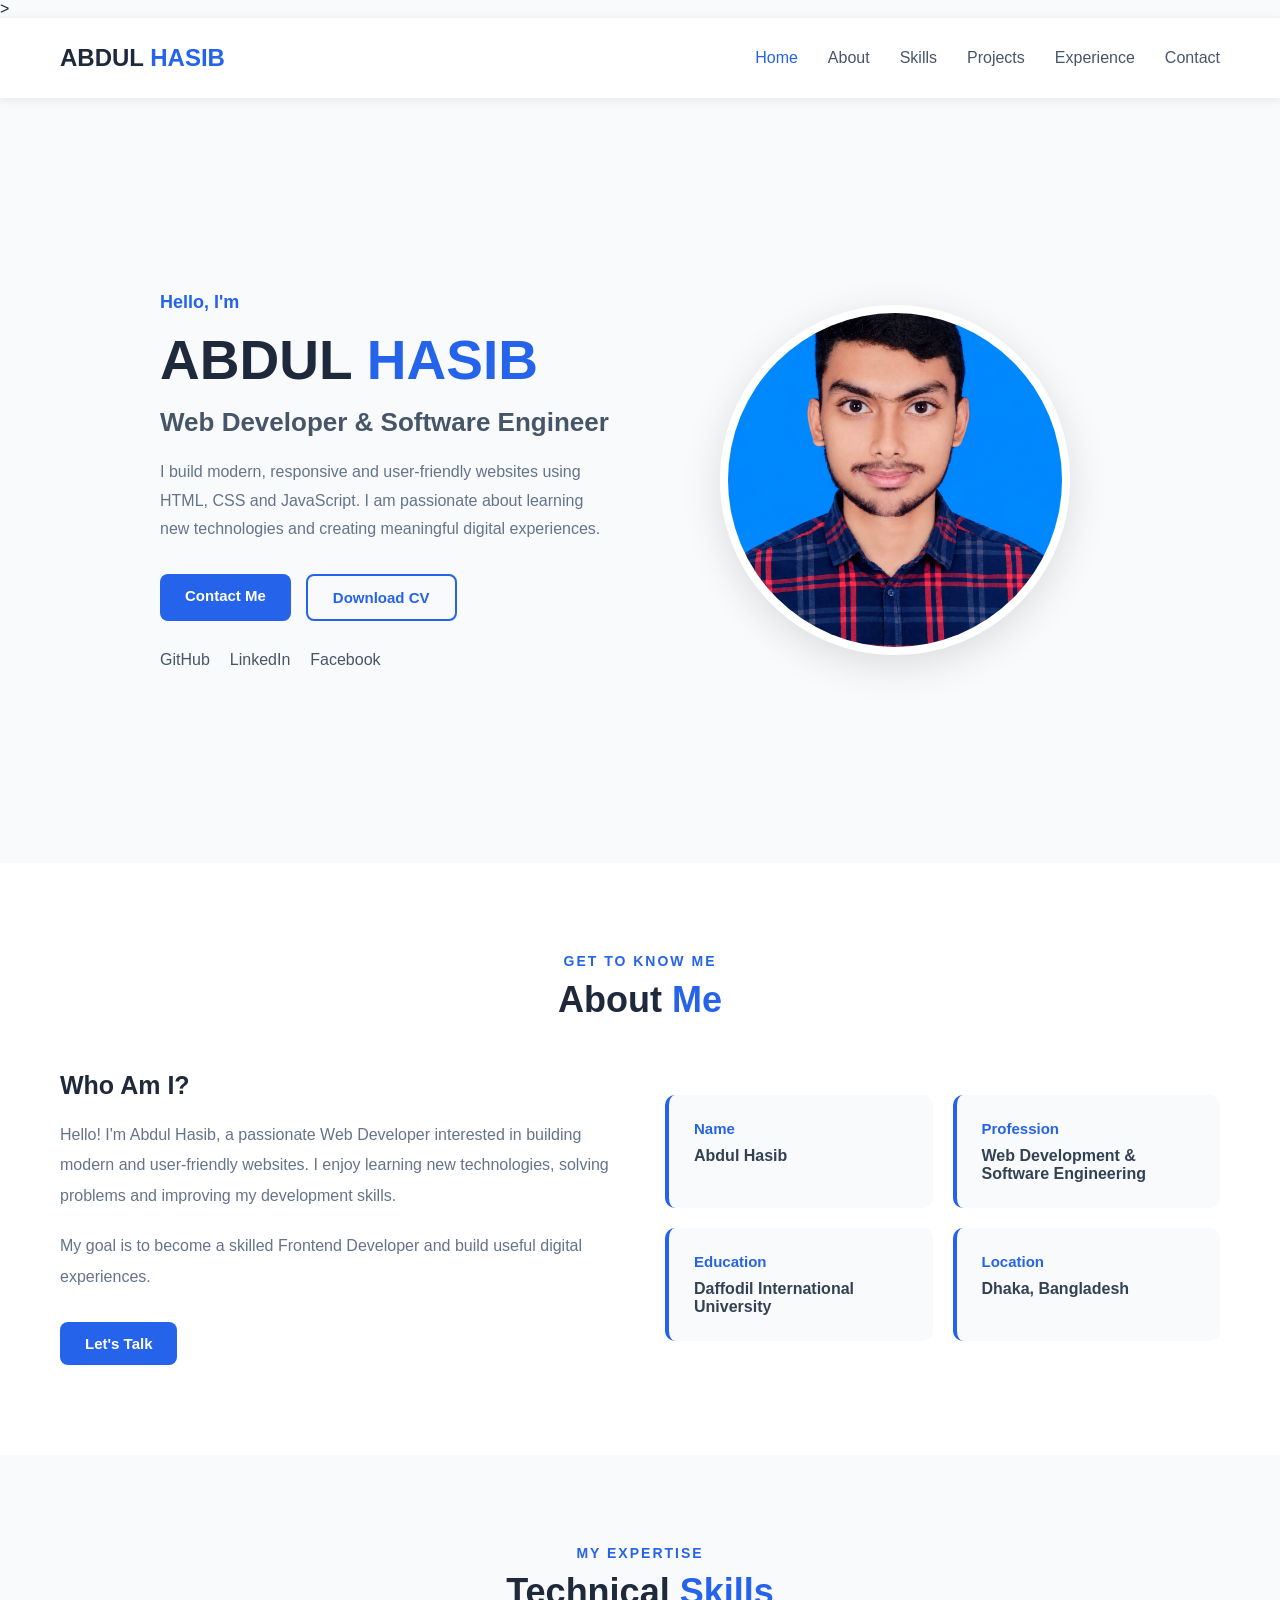
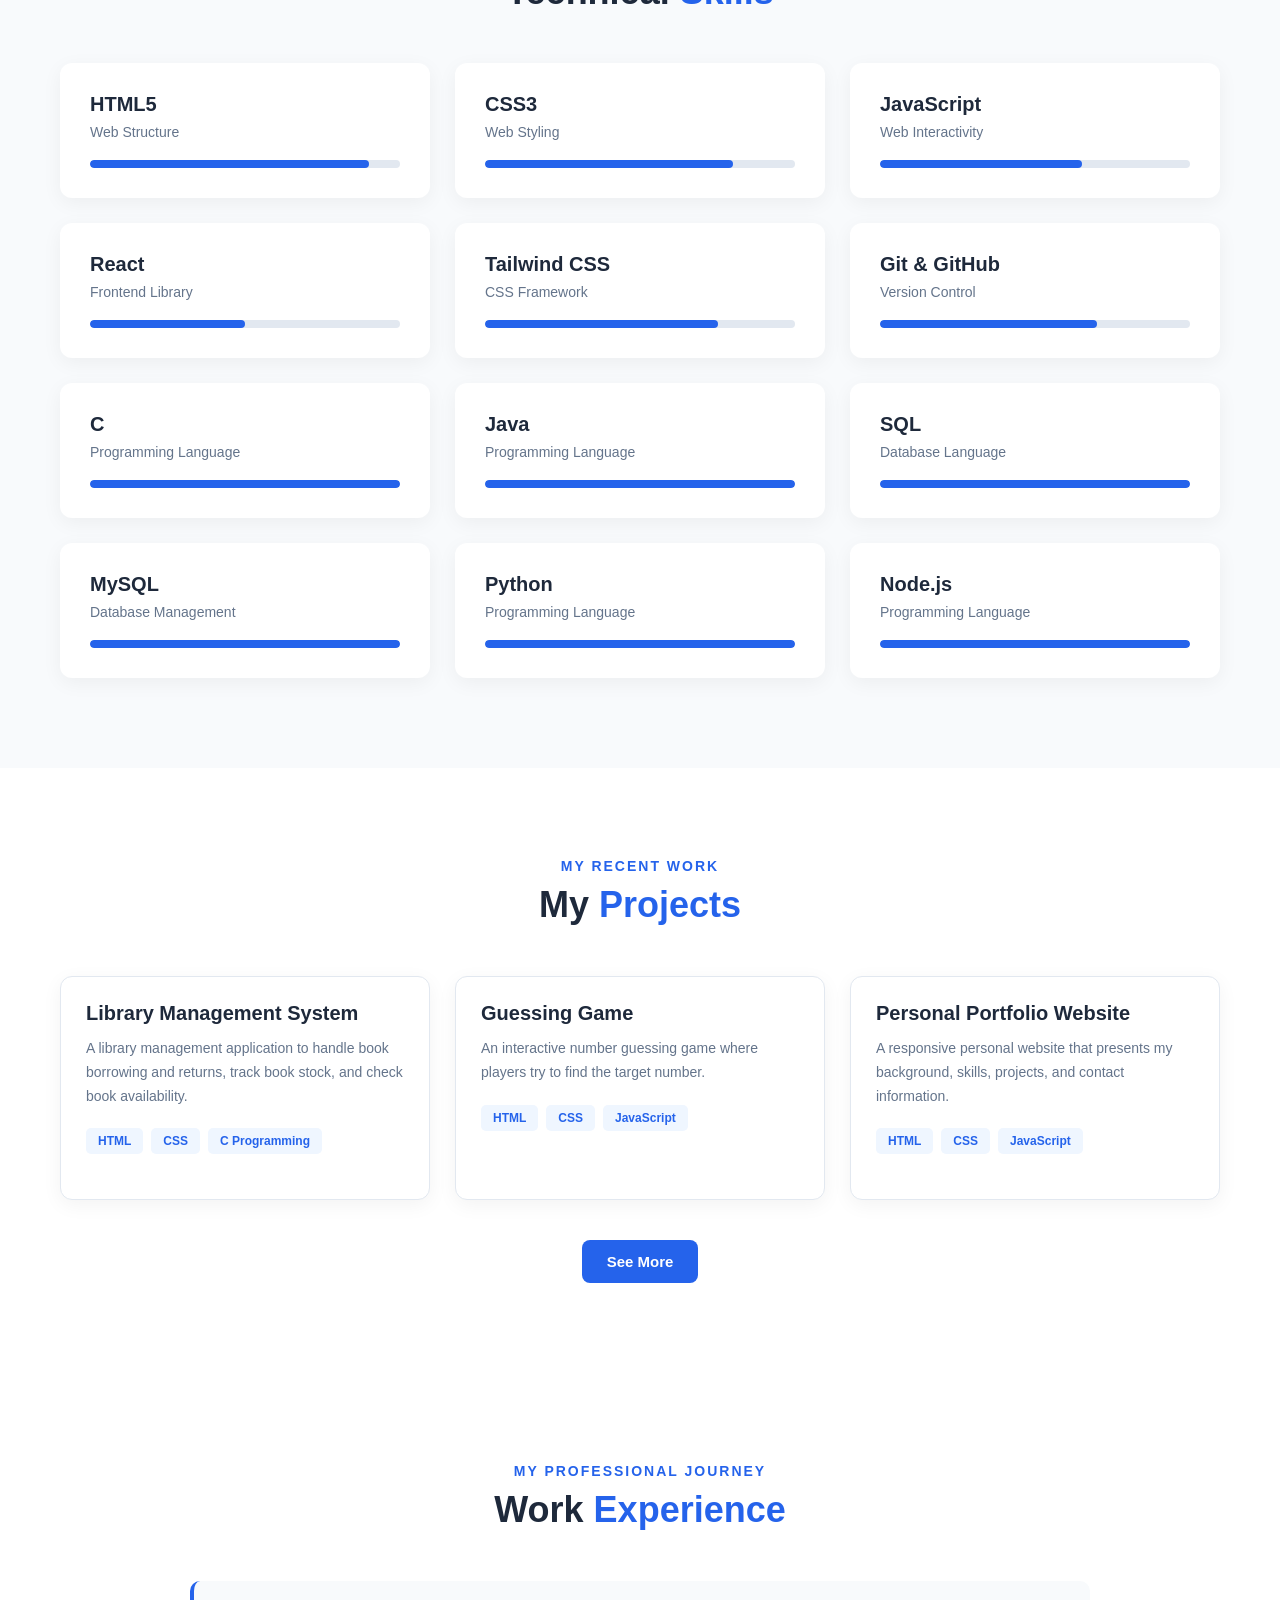
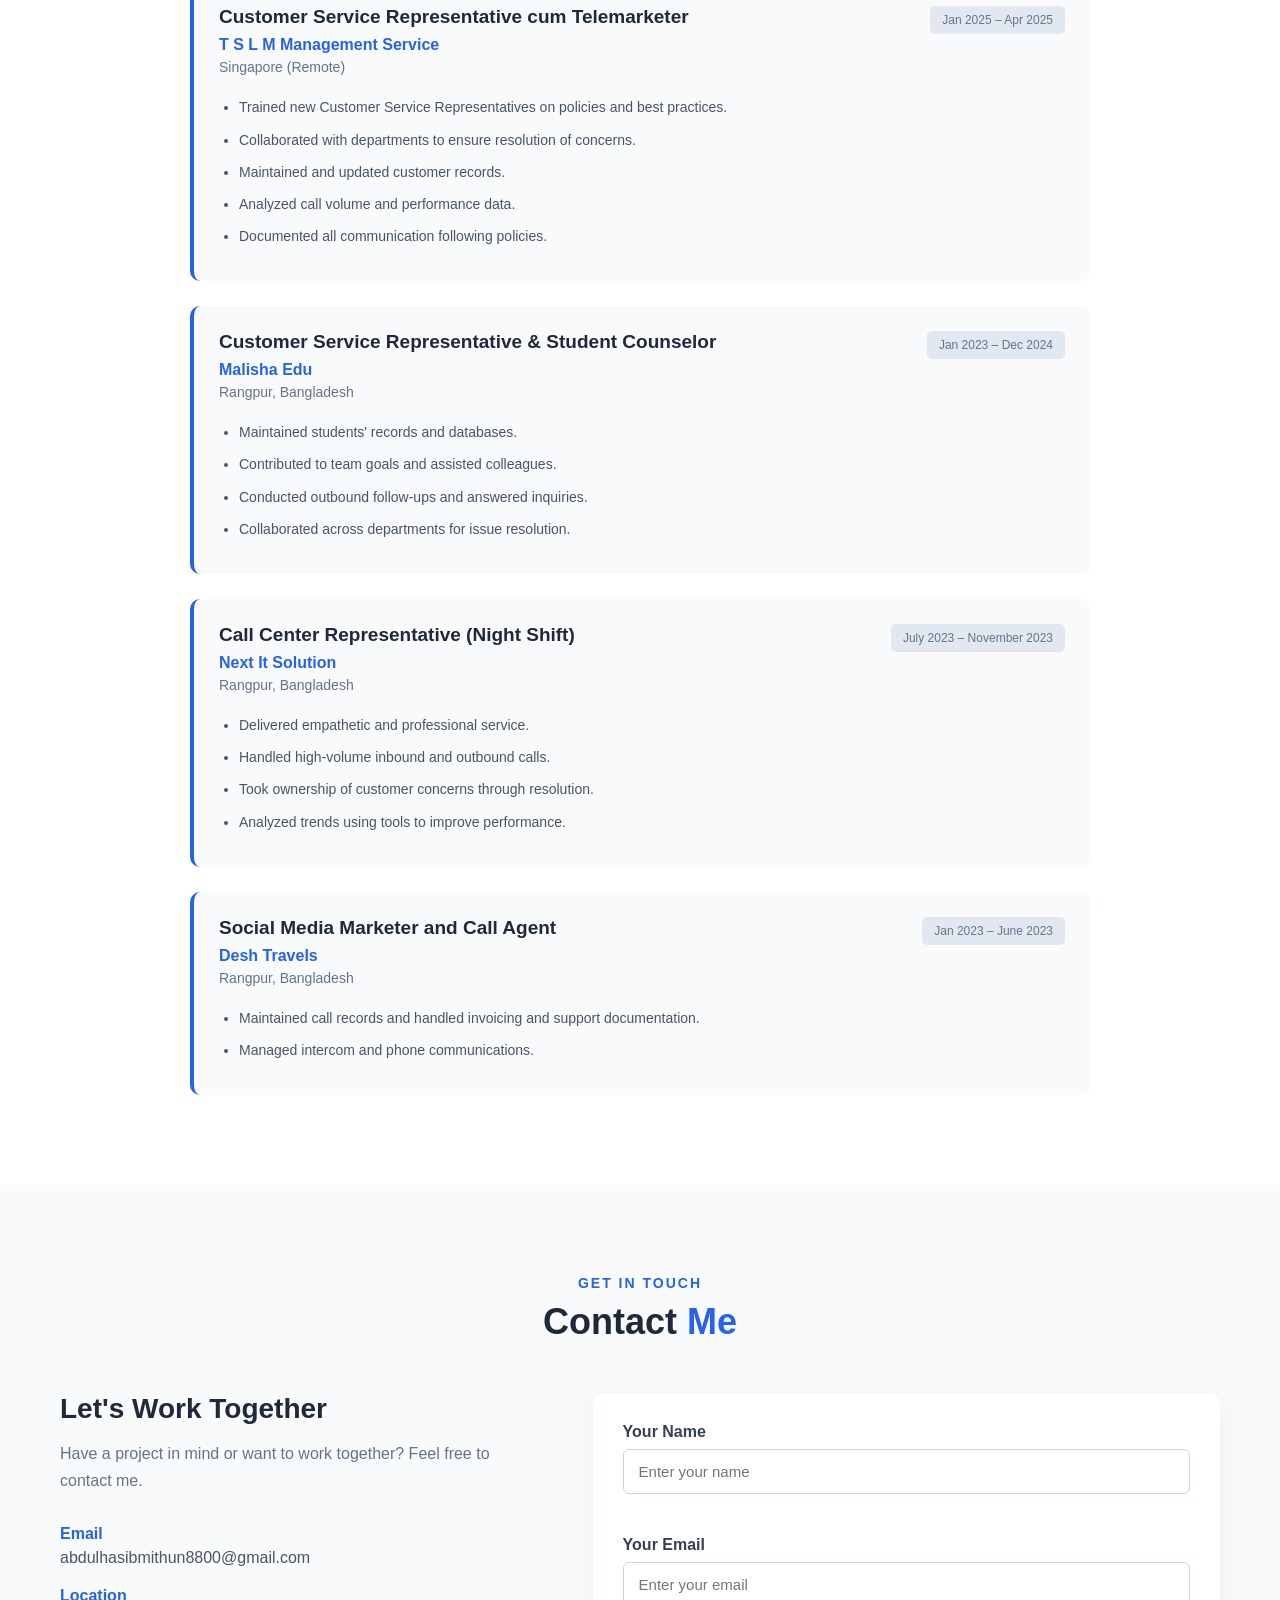
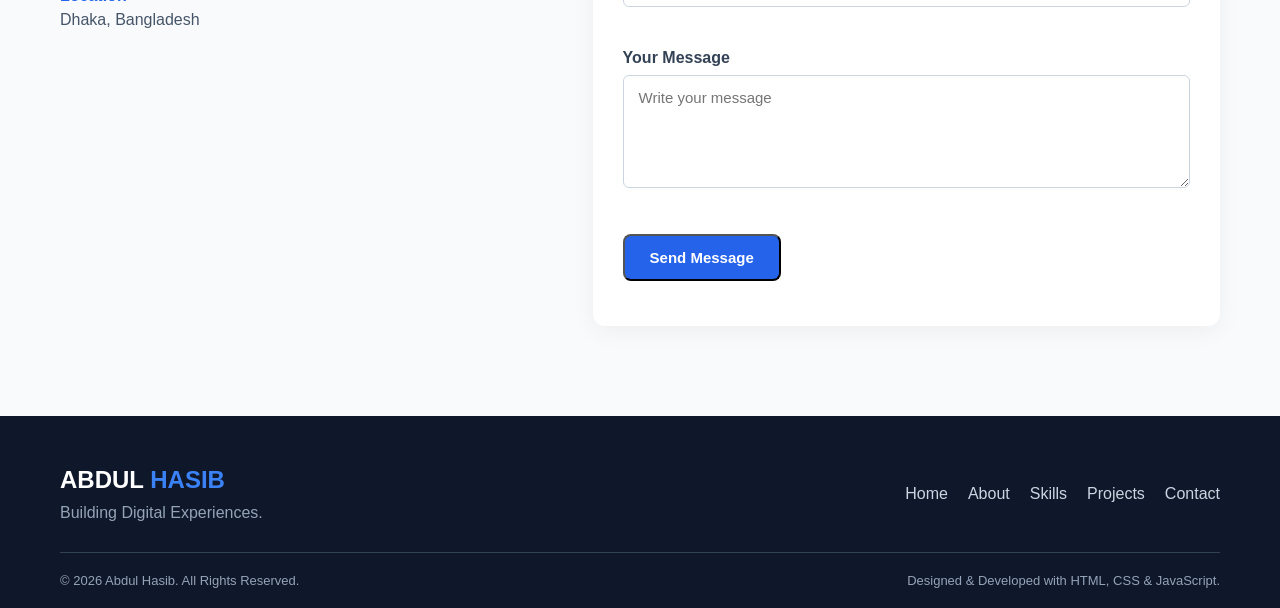
==== commit 9a172480: "experience" ====
--- a/index.html
+++ b/index.html
@@ -13,391 +13,607 @@
 <body>
 
     <!-- Website Header -->
-<header class="header">
-    <nav class="navbar container">
-
-        <!-- Logo -->
-        <a href="#" class="logo">
-            ABDUL <span>HASIB</span>
-        </a>
-
-        <!-- Navigation Menu -->
-        <ul class="nav-menu" id="nav-menu">
-
-            <li>
-                <a href="#home" class="nav-link active">Home</a>
-            </li>
-
-            <li>
-                <a href="#about" class="nav-link">About</a>
-            </li>
-
-            <li>
-                <a href="#skills" class="nav-link">Skills</a>
-            </li>
-
-            <li>
-                <a href="#projects" class="nav-link">Projects</a>
-            </li>
-
-            <li>
-                <a href="#contact" class="nav-link">Contact</a>
-            </li>
-
-        </ul>
-
-        <!-- Mobile Menu Button -->
-        <button class="menu-toggle" id="menu-toggle" aria-label="Toggle navigation" aria-expanded="false">
-            ☰
-        </button>
-
-    </nav>
-</header>
+    <header class="header">
+        <nav class="navbar container">
+
+            <!-- Logo -->
+            <a href="#" class="logo">
+                ABDUL <span>HASIB</span>
+            </a>
+
+            <!-- Navigation Menu -->
+            <ul class="nav-menu" id="nav-menu">
+
+                <li>
+                    <a href="#home" class="nav-link active">Home</a>
+                </li>
+
+                <li>
+                    <a href="#about" class="nav-link">About</a>
+                </li>
+
+                <li>
+                    <a href="#skills" class="nav-link">Skills</a>
+                </li>
+
+                <li>
+                    <a href="#projects" class="nav-link">Projects</a>
+                </li>
+                <li>
+                    <a href="#experience" class="nav-link">Experience</a>
+                </li>
+                <li>
+                    <a href="#contact" class="nav-link">Contact</a>
+                </li>
+
+            </ul>
+
+            <!-- Mobile Menu Button -->
+            <button class="menu-toggle" id="menu-toggle" aria-label="Toggle navigation" aria-expanded="false">
+                ☰
+            </button>
+
+        </nav>
+    </header>
 
     <!-- Main Content -->
-<main>
-
-    <!-- Hero Section -->
-    <section class="hero" id="home">
-
-        <div class="container hero-container">
-
-            <!-- Hero Content -->
-            <div class="hero-content">
-
-                <p class="hero-greeting">
-                    Hello, I'm
-                </p>
-
-                <h1>
-                    ABDUL <span>HASIB</span>
-                </h1>
-
-                <h2>
-                Web Developer & Software Engineer
-                </h2>
-
-                <p class="hero-description">
-                    I build modern, responsive and user-friendly
-                    websites using HTML, CSS and JavaScript.
-                    I am passionate about learning new technologies
-                    and creating meaningful digital experiences.
-                </p>
-
-                <!-- Hero Buttons -->
-                <div class="hero-buttons">
-
-                    <a href="#contact" class="btn btn-primary">
-                        Contact Me
-                    </a>
-
-                    <a href="assets/hasib-resume.pdf" class="btn btn-outline" download>
-                        Download CV
-                    </a>
-
-                </div>
-
-                <!-- Social Links -->
-                <div class="social-links">
-
-                    <a href="https://github.com/" target="_blank" rel="noopener noreferrer">
-                        GitHub
-                    </a>
-
-                    <a href="https://linkedin.com/" target="_blank" rel="noopener noreferrer">
-                        LinkedIn
-                    </a>
-
-                    <a href="https://facebook.com/" target="_blank" rel="noopener noreferrer">
-                        Facebook
-                    </a>
+    <main>
+
+        <!-- Hero Section -->
+        <section class="hero" id="home">
+
+            <div class="container hero-container">
+
+                <!-- Hero Content -->
+                <div class="hero-content">
+
+                    <p class="hero-greeting">
+                        Hello, I'm
+                    </p>
+
+                    <h1>
+                        ABDUL <span>HASIB</span>
+                    </h1>
+
+                    <h2>
+                        Web Developer & Software Engineer
+                    </h2>
+
+                    <p class="hero-description">
+                        I build modern, responsive and user-friendly
+                        websites using HTML, CSS and JavaScript.
+                        I am passionate about learning new technologies
+                        and creating meaningful digital experiences.
+                    </p>
+
+                    <!-- Hero Buttons -->
+                    <div class="hero-buttons">
+
+                        <a href="#contact" class="btn btn-primary">
+                            Contact Me
+                        </a>
+
+                        <a href="assets/hasib-resume.pdf" class="btn btn-outline" download>
+                            Download CV
+                        </a>
+
+                    </div>
+
+                    <!-- Social Links -->
+                    <div class="social-links">
+
+                        <a href="https://github.com/" target="_blank" rel="noopener noreferrer">
+                            GitHub
+                        </a>
+
+                        <a href="https://linkedin.com/" target="_blank" rel="noopener noreferrer">
+                            LinkedIn
+                        </a>
+
+                        <a href="https://facebook.com/" target="_blank" rel="noopener noreferrer">
+                            Facebook
+                        </a>
+
+                    </div>
+
+                </div>
+
+                <!-- Hero Image -->
+                <div class="hero-image">
+
+                    <img src="assets/images/profile.png" alt="Abdul Hasib Profile Picture">
 
                 </div>
 
             </div>
 
-            <!-- Hero Image -->
-            <div class="hero-image">
-
-                <img src="assets/images/profile.png" alt="Abdul Hasib Profile Picture">
+        </section>
+
+        <!-- About Section -->
+        <section class="about section" id="about">
+
+            <div class="container">
+
+                <div class="section-heading">
+                    <p>GET TO KNOW ME</p>
+                    <h2>About <span>Me</span></h2>
+                </div>
+
+                <div class="about-content">
+
+                    <!-- About Text -->
+                    <div class="about-text">
+
+                        <h3>Who Am I?</h3>
+
+                        <p>
+                            Hello! I'm Abdul Hasib, a passionate Web Developer
+                            interested in building modern and user-friendly
+                            websites.
+
+                            I enjoy learning new technologies, solving problems
+                            and improving my development skills.
+                        </p>
+
+                        <p>
+                            My goal is to become a skilled Frontend Developer
+                            and build useful digital experiences.
+                        </p>
+
+                        <a href="#contact" class="btn btn-primary">
+                            Let's Talk
+                        </a>
+
+                    </div>
+
+                    <!-- Personal Information -->
+                    <div class="about-info">
+
+                        <div class="info-item">
+                            <h4>Name</h4>
+                            <p>Abdul Hasib</p>
+                        </div>
+
+                        <div class="info-item">
+                            <h4>Profession</h4>
+                            <p>Web Development & Software Engineering</p>
+                        </div>
+
+                        <div class="info-item">
+                            <h4>Education</h4>
+                            <p>Daffodil International University</p>
+                        </div>
+
+                        <div class="info-item">
+                            <h4>Location</h4>
+                            <p>Dhaka, Bangladesh</p>
+                        </div>
+
+                    </div>
+
+                </div>
 
             </div>
 
-        </div>
-
-    </section>
-
-    <!-- About Section -->
-    <section class="about section" id="about">
-    
-        <div class="container">
-    
-            <div class="section-heading">
-                <p>GET TO KNOW ME</p>
-                <h2>About <span>Me</span></h2>
+        </section>
+        <!-- Skills Section -->
+        <section class="skills section" id="skills">
+
+            <div class="container">
+
+                <div class="section-heading">
+                    <p>MY EXPERTISE</p>
+                    <h2>Technical <span>Skills</span></h2>
+                </div>
+
+                <div class="skills-container">
+
+                    <!-- HTML -->
+                    <div class="skill-card">
+                        <h3>HTML5</h3>
+                        <p>Web Structure</p>
+
+                        <div class="skill-bar">
+                            <div class="skill-progress html"></div>
+                        </div>
+                    </div>
+
+                    <!-- CSS -->
+                    <div class="skill-card">
+                        <h3>CSS3</h3>
+                        <p>Web Styling</p>
+
+                        <div class="skill-bar">
+                            <div class="skill-progress css"></div>
+                        </div>
+                    </div>
+
+                    <!-- JavaScript -->
+                    <div class="skill-card">
+                        <h3>JavaScript</h3>
+                        <p>Web Interactivity</p>
+
+                        <div class="skill-bar">
+                            <div class="skill-progress javascript"></div>
+                        </div>
+                    </div>
+
+                    <!-- React -->
+                    <div class="skill-card">
+                        <h3>React</h3>
+                        <p>Frontend Library</p>
+
+                        <div class="skill-bar">
+                            <div class="skill-progress react"></div>
+                        </div>
+                    </div>
+
+                    <!-- Tailwind CSS -->
+                    <div class="skill-card">
+                        <h3>Tailwind CSS</h3>
+                        <p>CSS Framework</p>
+
+                        <div class="skill-bar">
+                            <div class="skill-progress tailwind"></div>
+                        </div>
+                    </div>
+
+                    <!-- Git & GitHub -->
+                    <div class="skill-card">
+                        <h3>Git & GitHub</h3>
+                        <p>Version Control</p>
+
+                        <div class="skill-bar">
+                            <div class="skill-progress github"></div>
+                        </div>
+                    </div>
+                    <div class="skill-card">
+                        <h3>C</h3>
+                        <p>Programming Language</p>
+
+                        <div class="skill-bar">
+                            <div class="skill-progress c"></div>
+                        </div>
+                    </div>
+
+                    <div class="skill-card">
+                        <h3>Java</h3>
+                        <p>Programming Language</p>
+
+                        <div class="skill-bar">
+                            <div class="skill-progress java"></div>
+                        </div>
+                    </div>
+                    <div class="skill-card">
+                        <h3>SQL</h3>
+                        <p>Database Language</p>
+
+                        <div class="skill-bar">
+                            <div class="skill-progress sql"></div>
+                        </div>
+                    </div>
+                    <div class="skill-card">
+                        <h3>MySQL</h3>
+                        <p>Database Management</p>
+
+                        <div class="skill-bar">
+                            <div class="skill-progress mysql"></div>
+                        </div>
+                    </div>
+                    <div class="skill-card">
+                        <h3>Python</h3>
+                        <p>Programming Language</p>
+
+                        <div class="skill-bar">
+                            <div class="skill-progress python"></div>
+                        </div>
+                    </div>
+
+                    <div class="skill-card">
+                        <h3>Node.js</h3>
+                        <p>Programming Language</p>
+
+                        <div class="skill-bar">
+                            <div class="skill-progress nodejs"></div>
+                        </div>
+                    </div>
+
+                </div>
+
             </div>
-    
-            <div class="about-content">
-    
-                <!-- About Text -->
-                <div class="about-text">
-    
-                    <h3>Who Am I?</h3>
-    
+
+        </section>
+        <!-- Projects Section -->
+        <section class="projects section" id="projects">
+
+            <div class="container">
+
+                <!-- Section Heading -->
+                <div class="section-heading">
+                    <p>MY RECENT WORK</p>
+                    <h2>My <span>Projects</span></h2>
+                </div>
+                <!-- Projects Container -->
+                <div class="projects-container">
+
+                    <!-- Project 1 -->
+                    <div class="project-card">
+                        <div class="project-content">
+                            <h3>Library Management System</h3>
+
+                            <p>
+                                A library management application to handle book borrowing and returns, track book stock,
+                                and check book availability.
+
+                            </p>
+
+                            <div class="project-tags">
+                                <span>HTML</span>
+                                <span>CSS</span>
+                                <span>C Programming</span>
+                            </div>
+                        </div>
+
+                    </div>
+
+                    <!-- Project 2 -->
+                    <div class="project-card">
+
+                        <div class="project-content">
+                            <h3>Guessing Game</h3>
+
+                            <p>
+                                An interactive number guessing game where players try to find the target number.
+
+                            </p>
+
+                            <div class="project-tags">
+                                <span>HTML</span>
+                                <span>CSS</span>
+                                <span>JavaScript</span>
+                            </div>
+                        </div>
+
+                    </div>
+
+                    <!-- Project 3 -->
+                    <div class="project-card">
+                        <div class="project-content">
+                            <h3>Personal Portfolio Website</h3>
+
+                            <p>
+                                A responsive personal website that presents my background, skills, projects, and contact
+                                information.
+                            </p>
+
+                            <div class="project-tags">
+                                <span>HTML</span>
+                                <span>CSS</span>
+                                <span>JavaScript</span>
+                            </div>
+                        </div>
+
+                    </div>
+
+                    <!-- Hidden Projects -->
+                    <div class="project-card hidden-project">
+
+                        <div class="project-content">
+                            <h3>Smart Inventory and Warehouse Automation System</h3>
+
+                            <p>
+                                An academic software project focused on organizing inventory records, tracking stock
+                                movement, monitoring stock levels,
+                                and supporting warehouse operations.
+
+                            </p>
+
+                            <div class="project-tags">
+                                <span>HTML</span>
+                                <span>CSS</span>
+                                <span>JavaScript</span>
+                            </div>
+                        </div>
+
+                    </div>
+
+                </div>
+                <!-- See More Button -->
+                <div class="projects-more">
+                    <button class="btn btn-primary" id="see-more-btn">
+                        See More
+                    </button>
+                </div>
+
+            </div>
+
+        </section>
+
+        <!-- Work Experience Section -->
+        <section class="experience section" id="experience">
+            <div class="container">
+
+                <div class="section-heading">
+                    <p>MY PROFESSIONAL JOURNEY</p>
+                    <h2>Work <span>Experience</span></h2>
+                </div>
+
+                <div class="experience-container">
+
+                    <!-- Experience 1 -->
+                    <div class="experience-card">
+                        <div class="experience-header">
+                            <div>
+                                <h3>Customer Service Representative cum Telemarketer</h3>
+                                <h4>T S L M Management Service</h4>
+                                <p class="company-location">Singapore (Remote)</p>
+                            </div>
+                            <span class="experience-date">Jan 2025 – Apr 2025</span>
+                        </div>
+
+                        <ul>
+                            <li>Trained new Customer Service Representatives on policies and best practices.</li>
+                            <li>Collaborated with departments to ensure resolution of concerns.</li>
+                            <li>Maintained and updated customer records.</li>
+                            <li>Analyzed call volume and performance data.</li>
+                            <li>Documented all communication following policies.</li>
+                        </ul>
+                    </div>
+
+                    <!-- Experience 2 -->
+                    <div class="experience-card">
+                        <div class="experience-header">
+                            <div>
+                                <h3>Customer Service Representative & Student Counselor</h3>
+                                <h4>Malisha Edu</h4>
+                                <p class="company-location">Rangpur, Bangladesh</p>
+                            </div>
+                            <span class="experience-date">Jan 2023 – Dec 2024</span>
+                        </div>
+
+                        <ul>
+                            <li>Maintained students' records and databases.</li>
+                            <li>Contributed to team goals and assisted colleagues.</li>
+                            <li>Conducted outbound follow-ups and answered inquiries.</li>
+                            <li>Collaborated across departments for issue resolution.</li>
+                        </ul>
+                    </div>
+
+                    <!-- Experience 3 -->
+                    <div class="experience-card">
+                        <div class="experience-header">
+                            <div>
+                                <h3>Call Center Representative (Night Shift)</h3>
+                                <h4>Next It Solution</h4>
+                                <p class="company-location">Rangpur, Bangladesh</p>
+                            </div>
+                            <span class="experience-date">July 2023 – November 2023</span>
+                        </div>
+
+                        <ul>
+                            <li>Delivered empathetic and professional service.</li>
+                            <li>Handled high-volume inbound and outbound calls.</li>
+                            <li>Took ownership of customer concerns through resolution.</li>
+                            <li>Analyzed trends using tools to improve performance.</li>
+                        </ul>
+                    </div>
+
+                    <!-- Experience 4 -->
+                    <div class="experience-card">
+                        <div class="experience-header">
+                            <div>
+                                <h3>Social Media Marketer and Call Agent</h3>
+                                <h4>Desh Travels</h4>
+                                <p class="company-location">Rangpur, Bangladesh</p>
+                            </div>
+                            <span class="experience-date">Jan 2023 – June 2023</span>
+                        </div>
+
+                        <ul>
+                            <li>Maintained call records and handled invoicing and support documentation.</li>
+                            <li>Managed intercom and phone communications.</li>
+                        </ul>
+                    </div>
+
+                </div>
+            </div>
+        </section>
+
+
+        <!-- Contact Section -->
+        <section class="contact section" id="contact">
+            <div class="container">
+
+                <div class="section-heading">
+                    <p>GET IN TOUCH</p>
+                    <h2>Contact <span>Me</span></h2>
+                </div>
+
+                <div class="contact-container">
+
+                    <div class="contact-info">
+                        <h3>Let's Work Together</h3>
+                        <p>
+                            Have a project in mind or want to work together?
+                            Feel free to contact me.
+                        </p>
+
+                        <div class="contact-item">
+                            <h4>Email</h4>
+                            <p>abdulhasibmithun8800@gmail.com</p>
+                        </div>
+
+                        <div class="contact-item">
+                            <h4>Location</h4>
+                            <p>Dhaka, Bangladesh</p>
+                        </div>
+                    </div>
+
+                    <form id="contact-form" class="contact-form" novalidate>
+
+                        <div class="form-group">
+                            <label for="name">Your Name</label>
+                            <input type="text" id="name" placeholder="Enter your name">
+                            <small class="error-message"></small>
+                        </div>
+
+                        <div class="form-group">
+                            <label for="email">Your Email</label>
+                            <input type="text" id="email" placeholder="Enter your email">
+                            <small class="error-message"></small>
+                        </div>
+
+                        <div class="form-group">
+                            <label for="message">Your Message</label>
+                            <textarea id="message" rows="5" placeholder="Write your message"></textarea>
+                            <small class="error-message"></small>
+                        </div>
+
+                        <button type="submit" class="btn btn-primary">
+                            Send Message
+                        </button>
+
+                        <p id="form-status" role="status"></p>
+
+                    </form>
+
+                </div>
+            </div>
+        </section>
+        <!-- Footer -->
+        <footer class="footer">
+            <div class="container">
+
+                <div class="footer-content">
+
+                    <div class="footer-logo">
+                        <h2>ABDUL <span>HASIB</span></h2>
+                        <p>Building Digital Experiences.</p>
+                    </div>
+
+                    <div class="footer-links">
+                        <a href="#home">Home</a>
+                        <a href="#about">About</a>
+                        <a href="#skills">Skills</a>
+                        <a href="#projects">Projects</a>
+                        <a href="#contact">Contact</a>
+                    </div>
+
+                </div>
+
+                <div class="footer-bottom">
                     <p>
-                        Hello! I'm Abdul Hasib, a passionate Web Developer
-                        interested in building modern and user-friendly
-                        websites.
-    
-                        I enjoy learning new technologies, solving problems
-                        and improving my development skills.
+                        &copy; 2026 Abdul Hasib.
+                        All Rights Reserved.
                     </p>
-    
-                    <p>
-                        My goal is to become a skilled Frontend Developer
-                        and build useful digital experiences.
-                    </p>
-    
-                    <a href="#contact" class="btn btn-primary">
-                        Let's Talk
-                    </a>
-    
-                </div>
-    
-                <!-- Personal Information -->
-                <div class="about-info">
-    
-                    <div class="info-item">
-                        <h4>Name</h4>
-                        <p>Abdul Hasib</p>
-                    </div>
-    
-                    <div class="info-item">
-                        <h4>Profession</h4>
-                        <p>Web Development & Software Engineering</p>
-                    </div>
-    
-                    <div class="info-item">
-                        <h4>Education</h4>
-                        <p>Daffodil International University</p>
-                    </div>
-    
-                    <div class="info-item">
-                        <h4>Location</h4>
-                        <p>Dhaka, Bangladesh</p>
-                    </div>
-    
-                </div>
-    
+                    <p>Designed & Developed with HTML, CSS & JavaScript.</p>
+                </div>
+
             </div>
-    
-        </div>
-    
-    </section>
-    <!-- Skills Section -->
-    <section class="skills section" id="skills">
-    
-        <div class="container">
-    
-            <div class="section-heading">
-                <p>MY EXPERTISE</p>
-                <h2>Technical <span>Skills</span></h2>
-            </div>
-    
-            <div class="skills-container">
-    
-                <!-- HTML -->
-                <div class="skill-card">
-                    <h3>HTML5</h3>
-                    <p>Web Structure</p>
-    
-                    <div class="skill-bar">
-                        <div class="skill-progress html"></div>
-                    </div>
-                </div>
-    
-                <!-- CSS -->
-                <div class="skill-card">
-                    <h3>CSS3</h3>
-                    <p>Web Styling</p>
-    
-                    <div class="skill-bar">
-                        <div class="skill-progress css"></div>
-                    </div>
-                </div>
-    
-                <!-- JavaScript -->
-                <div class="skill-card">
-                    <h3>JavaScript</h3>
-                    <p>Web Interactivity</p>
-    
-                    <div class="skill-bar">
-                        <div class="skill-progress javascript"></div>
-                    </div>
-                </div>
-    
-                <!-- React -->
-                <div class="skill-card">
-                    <h3>React</h3>
-                    <p>Frontend Library</p>
-    
-                    <div class="skill-bar">
-                        <div class="skill-progress react"></div>
-                    </div>
-                </div>
-    
-                <!-- Tailwind CSS -->
-                <div class="skill-card">
-                    <h3>Tailwind CSS</h3>
-                    <p>CSS Framework</p>
-    
-                    <div class="skill-bar">
-                        <div class="skill-progress tailwind"></div>
-                    </div>
-                </div>
-    
-                <!-- Git & GitHub -->
-                <div class="skill-card">
-                    <h3>Git & GitHub</h3>
-                    <p>Version Control</p>
-    
-                    <div class="skill-bar">
-                        <div class="skill-progress github"></div>
-                    </div>
-                </div>
-    
-            </div>
-    
-        </div>
-    
-    </section>
-<!-- Projects Section -->
-<section class="projects section" id="projects">
-
-    <div class="container">
-
-        <!-- Section Heading -->
-        <div class="section-heading">
-            <p>MY RECENT WORK</p>
-            <h2>My <span>Projects</span></h2>
-        </div>
-        <!-- See More Button -->
-        <div class="projects-more">
-            <button class="btn btn-primary" id="see-more-btn">
-                See More
-            </button>
-        </div>
-
-    </div>
-
-</section>
-
-<!-- Contact Section -->
-<section class="contact section" id="contact">
-  <div class="container">
-
-    <div class="section-heading">
-      <p>GET IN TOUCH</p>
-      <h2>Contact <span>Me</span></h2>
-    </div>
-
-    <div class="contact-container">
-
-      <div class="contact-info">
-        <h3>Let's Work Together</h3>
-        <p>
-          Have a project in mind or want to work together?
-          Feel free to contact me.
-        </p>
-
-        <div class="contact-item">
-          <h4>Email</h4>
-          <p>abdulhasibmithun8800@gmail.com</p>
-        </div>
-
-        <div class="contact-item">
-          <h4>Location</h4>
-          <p>Dhaka, Bangladesh</p>
-        </div>
-      </div>
-
-      <form id="contact-form" class="contact-form" novalidate>
-
-        <div class="form-group">
-          <label for="name">Your Name</label>
-          <input
-            type="text"
-            id="name"
-            placeholder="Enter your name"
-          >
-          <small class="error-message"></small>
-        </div>
-
-        <div class="form-group">
-          <label for="email">Your Email</label>
-          <input
-            type="text"
-            id="email"
-            placeholder="Enter your email"
-          >
-          <small class="error-message"></small>
-        </div>
-
-        <div class="form-group">
-          <label for="message">Your Message</label>
-          <textarea
-            id="message"
-            rows="5"
-            placeholder="Write your message"
-          ></textarea>
-          <small class="error-message"></small>
-        </div>
-
-        <button type="submit" class="btn btn-primary">
-          Send Message
-        </button>
-
-        <p id="form-status" role="status"></p>
-
-      </form>
-
-    </div>
-  </div>
-</section>
-<!-- Footer -->
-<footer class="footer">
-    <div class="container">
-
-        <div class="footer-content">
-
-            <div class="footer-logo">
-                <h2>ABDUL <span>HASIB</span></h2>
-                <p>Building Digital Experiences.</p>
-            </div>
-
-            <div class="footer-links">
-                <a href="#home">Home</a>
-                <a href="#about">About</a>
-                <a href="#skills">Skills</a>
-                <a href="#projects">Projects</a>
-                <a href="#contact">Contact</a>
-            </div>
-
-        </div>
-
-        <div class="footer-bottom">
-            <p>
-                &copy; 2026 Abdul Hasib.
-                All Rights Reserved.
-            </p>
-            <p>Designed & Developed with HTML, CSS & JavaScript.</p>
-        </div>
-
-    </div>
-</footer>
-
-
-</main>
+        </footer>
+
+
+    </main>
 
 
     <!-- JavaScript File -->
--- a/css/style.css
+++ b/css/style.css
@@ -485,6 +485,117 @@
     background-color: #ffffff;
 }
 
+/* Projects Grid */
+
+.projects-container {
+    display: grid;
+    grid-template-columns: repeat(3, 1fr);
+    gap: 25px;
+}
+
+/* Project Card */
+
+.project-card {
+    background-color: #ffffff;
+    border-radius: 12px;
+    overflow: hidden;
+    border: 1px solid #e2e8f0;
+    box-shadow: 0 5px 20px rgba(0, 0, 0, 0.05);
+    transition: 0.3s;
+}
+
+.project-card:hover {
+    transform: translateY(-7px);
+    box-shadow: 0 12px 30px rgba(0, 0, 0, 0.1);
+}
+
+/* Project Image */
+
+.project-image {
+    width: 100%;
+    height: 200px;
+    overflow: hidden;
+    background-color: #e2e8f0;
+}
+
+.project-image img {
+    width: 100%;
+    height: 100%;
+    object-fit: cover;
+    transition: 0.4s;
+}
+
+.project-card:hover .project-image img {
+    transform: scale(1.05);
+}
+
+/* Project Content */
+
+.project-content {
+    padding: 25px;
+}
+
+.project-content h3 {
+    color: #1e293b;
+    font-size: 20px;
+    margin-bottom: 12px;
+}
+
+.project-content p {
+    color: #64748b;
+    font-size: 14px;
+    line-height: 1.7;
+    margin-bottom: 20px;
+}
+
+/* Technology Tags */
+
+.project-tags {
+    display: flex;
+    flex-wrap: wrap;
+    gap: 8px;
+    margin-bottom: 20px;
+}
+
+.project-tags span {
+    padding: 6px 12px;
+    background-color: #eff6ff;
+    color: #2563eb;
+    border-radius: 5px;
+    font-size: 12px;
+    font-weight: 600;
+}
+
+/* Project Links */
+
+.project-links {
+    display: flex;
+    gap: 15px;
+}
+
+.project-links a {
+    text-decoration: none;
+    color: #2563eb;
+    font-size: 14px;
+    font-weight: 600;
+    transition: 0.3s;
+}
+
+.project-links a:hover {
+    color: #1d4ed8;
+    text-decoration: underline;
+}
+
+/* Hidden Projects */
+
+.hidden-project {
+    display: none;
+}
+
+.hidden-project.show-project {
+    display: block;
+}
+
 /* See More Button */
 
 .projects-more {
@@ -518,6 +629,101 @@
     }
 
 }
+
+
+/* Work Experience Section */
+
+.experience {
+  background-color: #fff;
+}
+
+.experience-container {
+  max-width: 900px;
+  margin: 0 auto;
+  display: flex;
+  flex-direction: column;
+  gap: 25px;
+}
+
+.experience-card {
+  background-color: #f8fafc;
+  border-left: 4px solid #2563eb;
+  padding: 25px;
+  border-radius: 10px;
+  transition: 0.3s;
+}
+
+.experience-card:hover {
+  transform: translateY(-5px);
+  box-shadow: 0 8px 25px rgba(0, 0, 0, 0.08);
+}
+
+.experience-header {
+  display: flex;
+  justify-content: space-between;
+  align-items: flex-start;
+  gap: 20px;
+  margin-bottom: 20px;
+}
+
+.experience-header h3 {
+  font-size: 19px;
+  color: #1e293b;
+  margin-bottom: 8px;
+}
+
+.experience-header h4 {
+  font-size: 16px;
+  color: #2563eb;
+  margin-bottom: 5px;
+}
+
+.company-location {
+  color: #64748b;
+  font-size: 14px;
+}
+
+.experience-date {
+  color: #64748b;
+  background-color: #e2e8f0;
+  padding: 7px 12px;
+  border-radius: 5px;
+  font-size: 12px;
+  white-space: nowrap;
+}
+
+.experience-card ul {
+  padding-left: 20px;
+}
+
+.experience-card li {
+  color: #475569;
+  font-size: 14px;
+  line-height: 1.8;
+  margin-bottom: 7px;
+}
+
+/* Responsive Experience */
+
+@media (max-width: 768px) {
+  .experience-header {
+    flex-direction: column;
+    gap: 12px;
+  }
+
+  .experience-header h3 {
+    font-size: 17px;
+  }
+
+  .experience-date {
+    white-space: normal;
+  }
+
+  .experience-card {
+    padding: 20px;
+  }
+}
+
 
 /* Contact Section */
 .contact {
